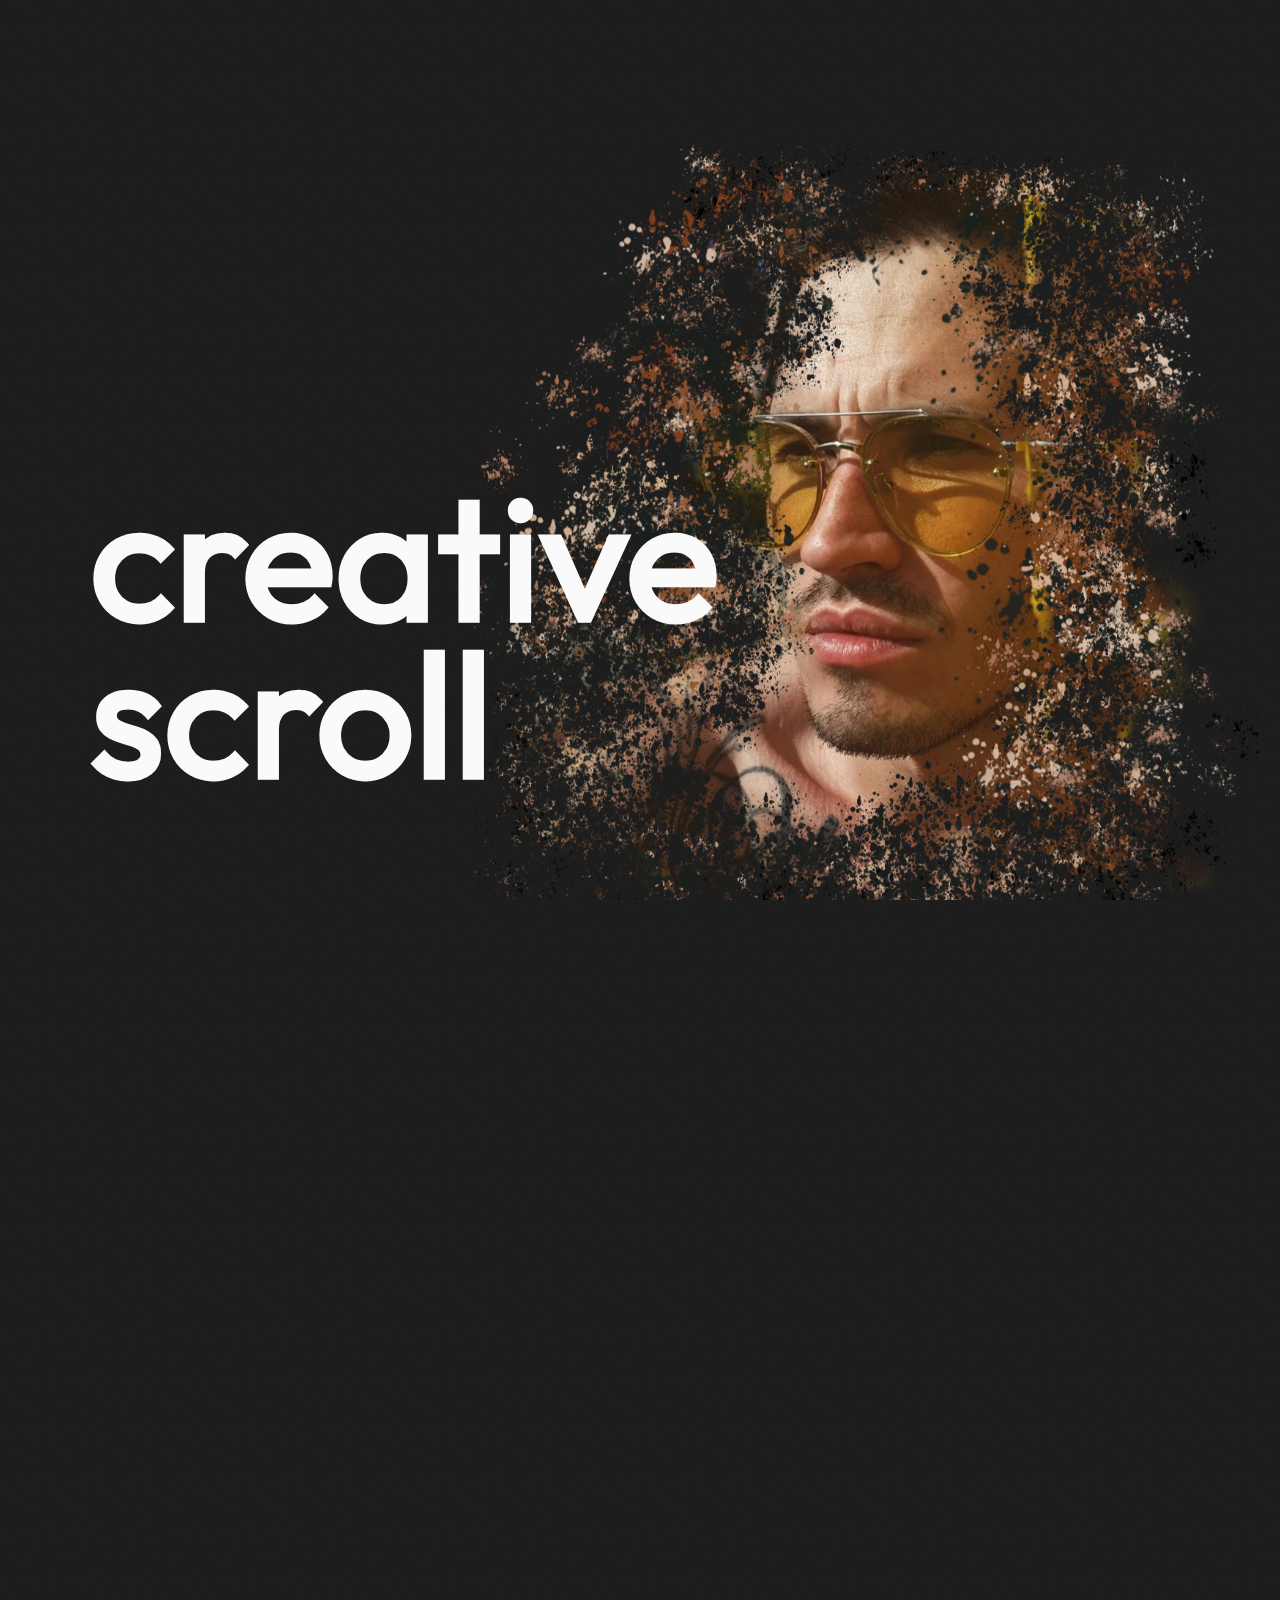
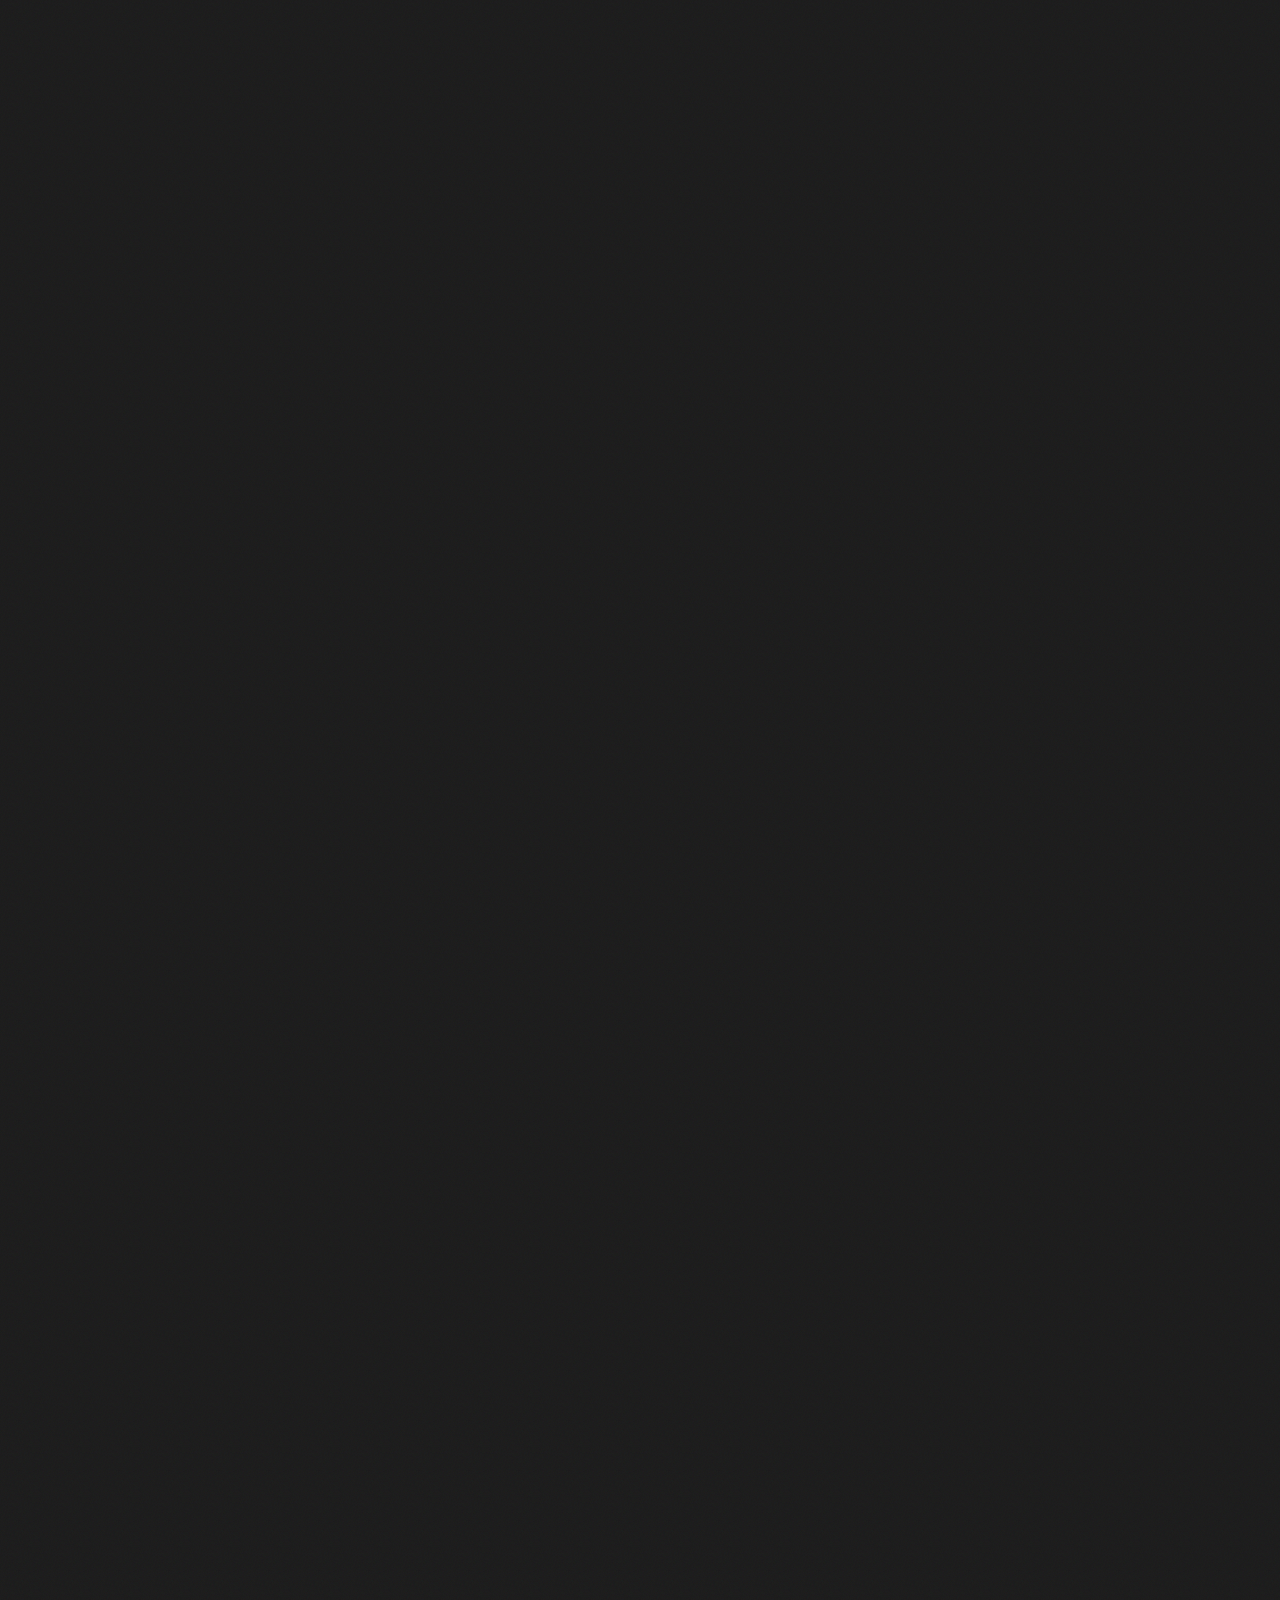
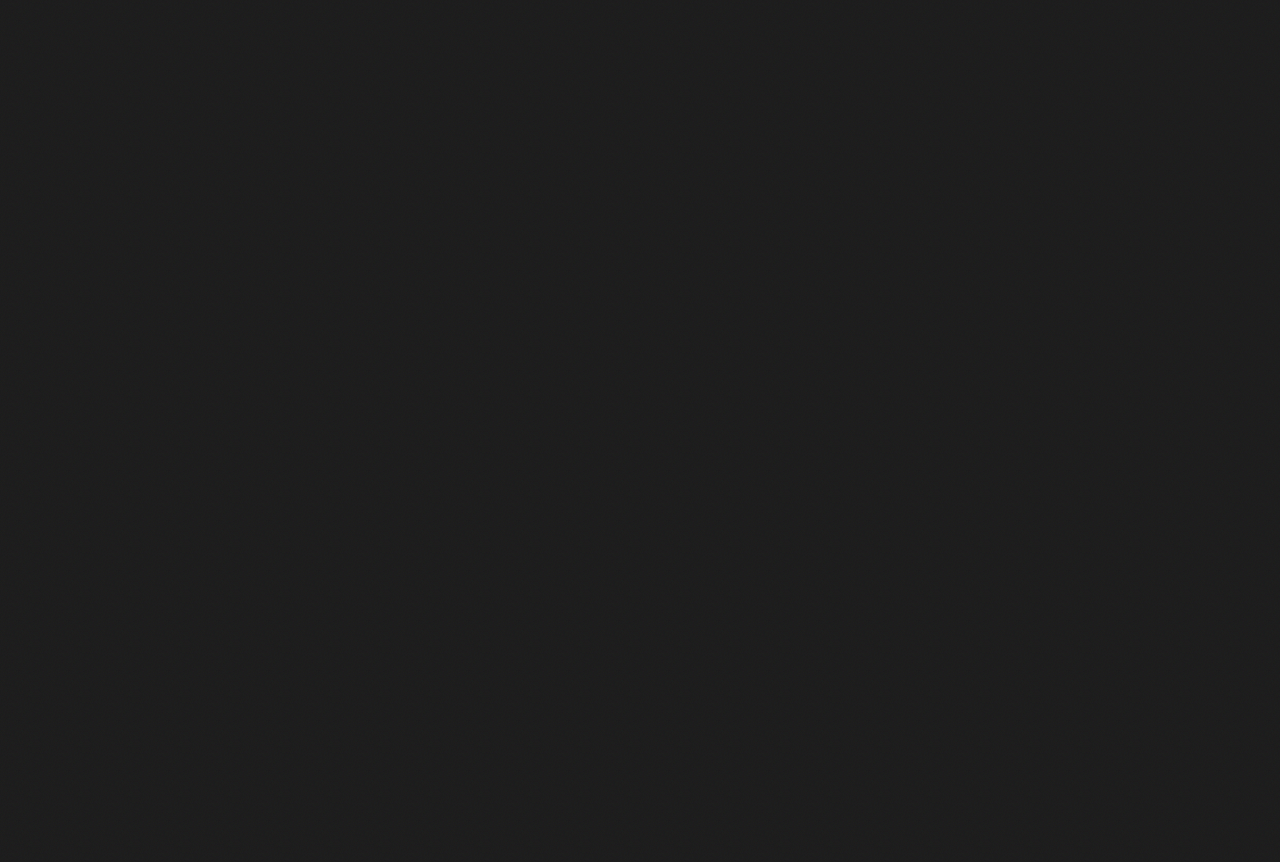
==== index.html @ d6551653 "first commit" ====
<!DOCTYPE html>
<html lang="en">
<head>

	<meta charset="UTF-8">
	<meta http-equiv="X-UA-Compatible" content="IE=edge">
	<meta name="viewport" content="width=device-width, initial-scale=1.0">

	<title>Document</title>

	<script src="libs/gsap/gsap.min.js" defer></script>
	<script src="libs/gsap/ScrollTrigger.min.js" defer></script>
	<script src="libs/gsap/ScrollSmoother.min.js" defer></script>

	<link rel="stylesheet" href="css/main.css">
	<script src="js/app.js" defer></script>

</head>
<body>

	<div class="wrapper">
		<div class="content">

			<header class="hero-section">
				<img data-speed=".6" class="hero" src="img/hero.png" alt="Alt" >
				<div class="container">
					<div data-speed=".75" class="main-header">
						<h1 class="main-title">creative scroll</h1>
					</div>
				</div>
			</header>
		
			<div class="portfolio">
				<div class="container">
					<main class="gallery">
	
						<div data-speed=".9" class="gallery__left">
		
							<img class="gallery__item" src="img/work/1.jpg" alt="Alt">
							<img class="gallery__item" src="img/work/2.jpg" alt="Alt">
		
							<div class="text-block gallery__item">
								<h2 class="text-block__h">Creative floating scroll with amazing parallax effect</h2>
								<p class="text-block__p">Lorem ipsum dolor sit amet, consectetur adipiscing elit, sed do eiusmod tempor amount scrolling.</p>
							</div>
		
							<img class="gallery__item" src="img/work/6.jpg" alt="Alt">
		
						</div>

						<div data-speed="1.1" class="gallery__right">
		
							<div class="text-block gallery__item">
								<h2 class="text-block__h">Creative floating scroll with amazing parallax effect</h2>
								<p class="text-block__p">Lorem ipsum dolor sit amet, consectetur adipiscing elit, sed do eiusmod tempor amount scrolling.</p>
							</div>
		
							<img class="gallery__item" src="img/work/4.jpg" alt="Alt">
							<img class="gallery__item" src="img/work/5.jpg" alt="Alt">
							<img class="gallery__item" src="img/work/3.jpg" alt="Alt">
		
						</div>

					</main>
				</div>
			</div>

		</div>
	</div>

</body>
</html>
---- css/main.css ----
* {
	margin: 0;
	padding: 0;
	box-sizing: border-box;
}
:root {
	--index: calc(1vw + 1vh);
	--color-header: #f4efec;
	--color-text: #cdc6c3;
	--gallery-gap: calc(var(--index) * 7.5)
}
@font-face {
	font-family: raleway-c;
	src: url(../fonts/raleway-regular.woff2);
}
@font-face {
	font-family: outfit-c;
	src: url(../fonts/outfit-regular.woff2);
}
h1, h2, h3, h4, h5, h6 {
	font-family: outfit-c;
}
/* will-change */
.content, .hero, .main-header, .gallery > * {
	will-change: transform;
}
body {
	background-image: url(../img/bg.jpg);
	background-size: 50px;
	color: #fafafa;
	font-family: raleway-c;
	overflow-x: hidden;
}
.hero {
	width: calc(var(--index) * 36);
	position: absolute;
	left: 37vw;
	top: 22vh;
	z-index: -1;
}
.main-header {
	height: 100vh;
}
.container {
	padding: 0 7vw;
}
.main-title {
	font-size: calc(var(--index) * 8);
	position: absolute;
	width: min-content;
	bottom: 12vh;
	line-height: .9;
}
.gallery {
	display: flex;
	padding: calc(var(--index) * 8) 0;
}
.gallery > * {
	flex: 1;
	display: flex;
	align-items: center;
	flex-direction: column;
}
.gallery__item {
	max-width: calc(var(--index) * 21);
	margin-bottom: var(--gallery-gap);
	max-height: 180vh;
	border-radius: 8px;
}
.gallery__left {
	margin-top: calc(var(--gallery-gap) * 1.75);
}
.gallery__right .gallery__item {
	margin: 0;
	margin-top: var(--gallery-gap);
}
.text-block {
	color: var(--color-text);
	position: relative;
}
.text-block__h {
	font-size: 2rem;
	line-height: 2.4rem;
	color: var(--color-header);
	margin-bottom: 1.5rem;
}
.text-block__p {
	line-height: 1.75;
}
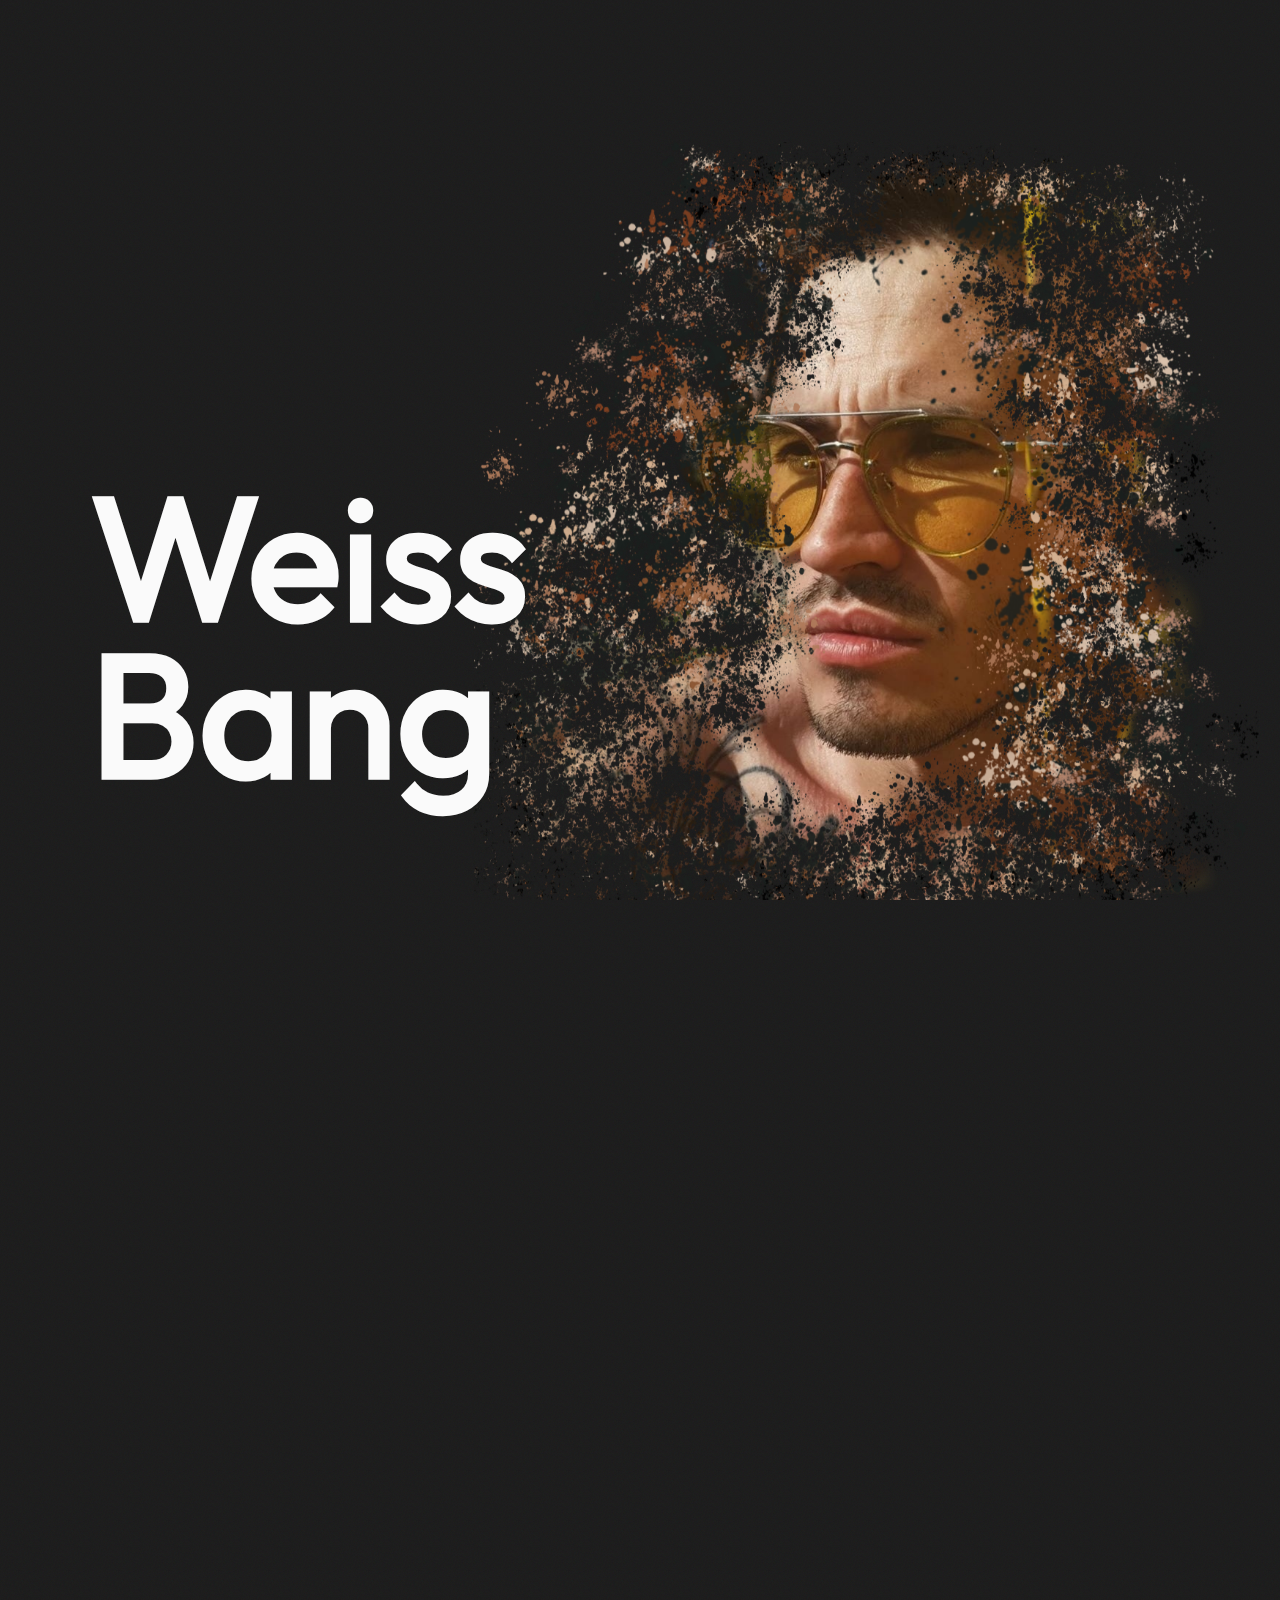
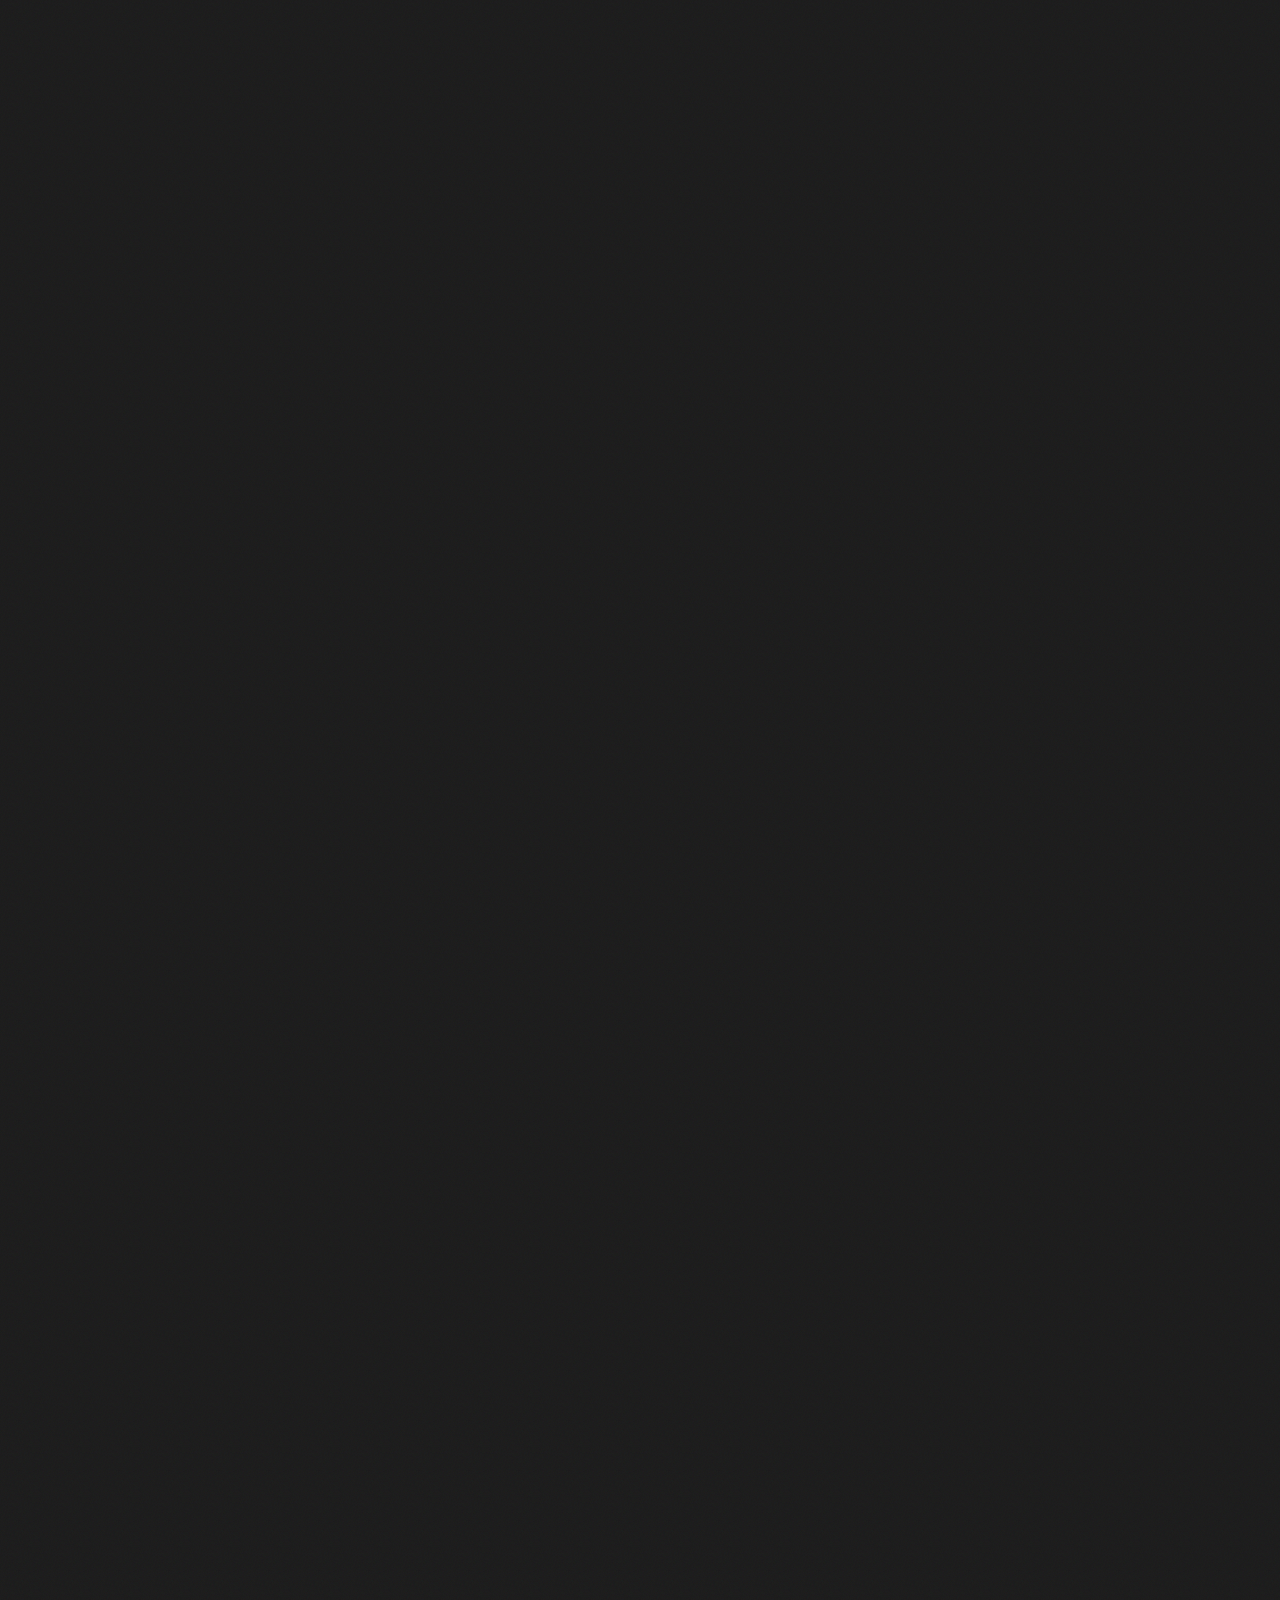
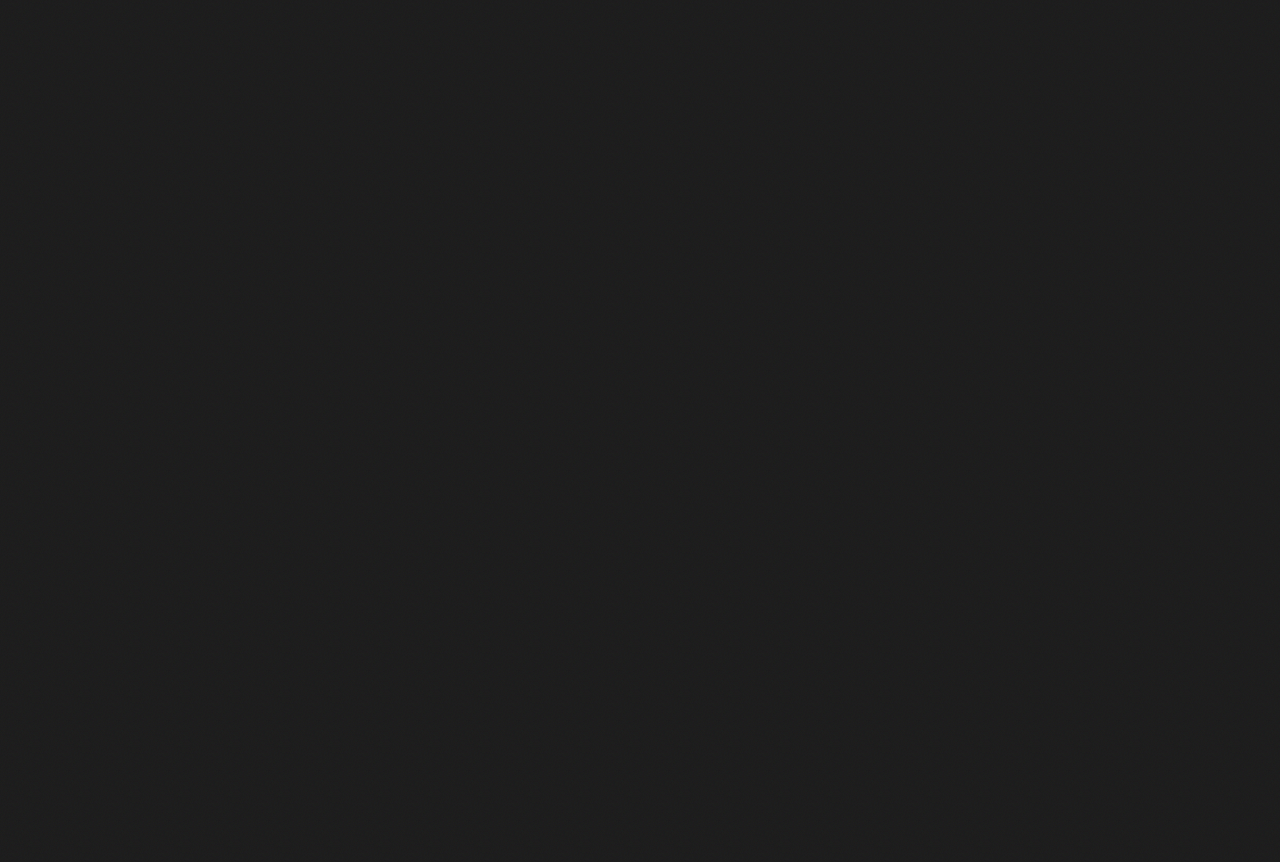
==== commit 6d5cbd3d: "22 may" ====
--- a/index.html
+++ b/index.html
@@ -25,7 +25,7 @@
 				<img data-speed=".6" class="hero" src="img/hero.png" alt="Alt" >
 				<div class="container">
 					<div data-speed=".75" class="main-header">
-						<h1 class="main-title">creative scroll</h1>
+						<h1 class="main-title">Weiss Bang</h1>
 					</div>
 				</div>
 			</header>
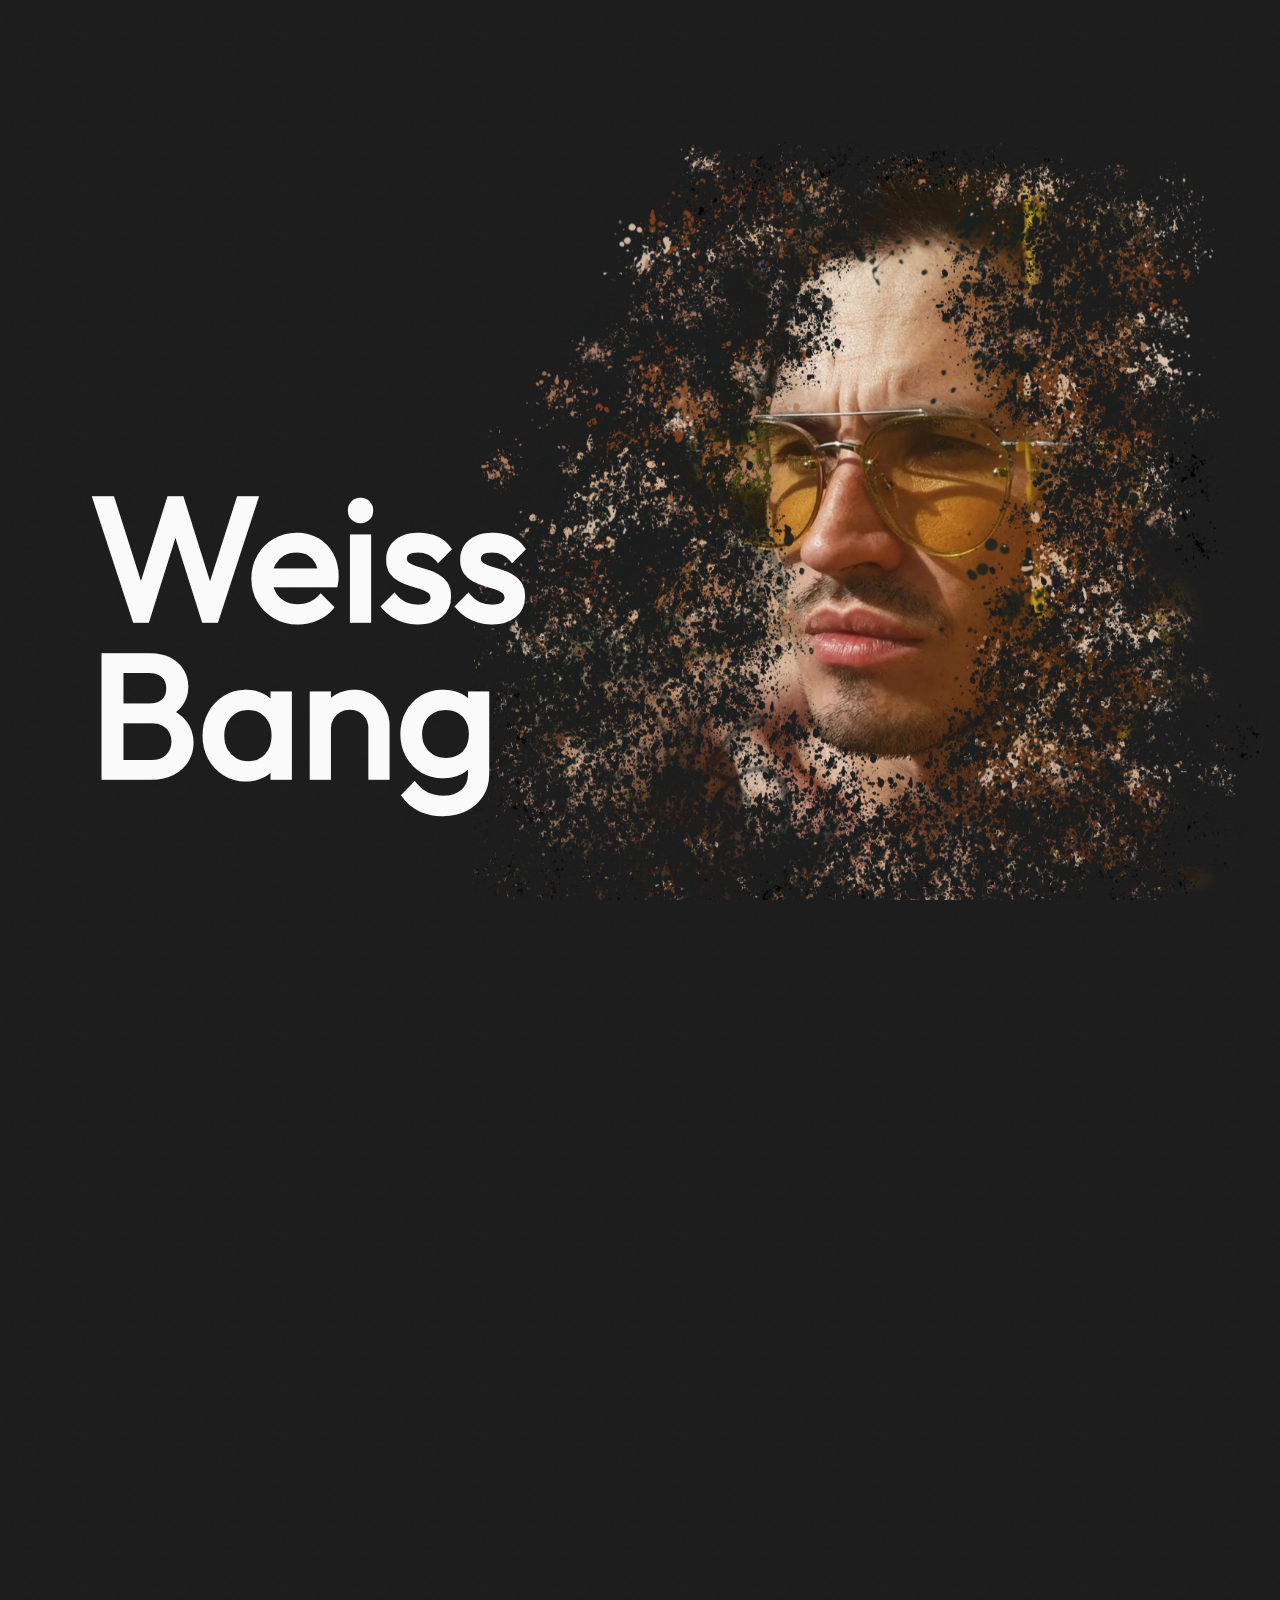
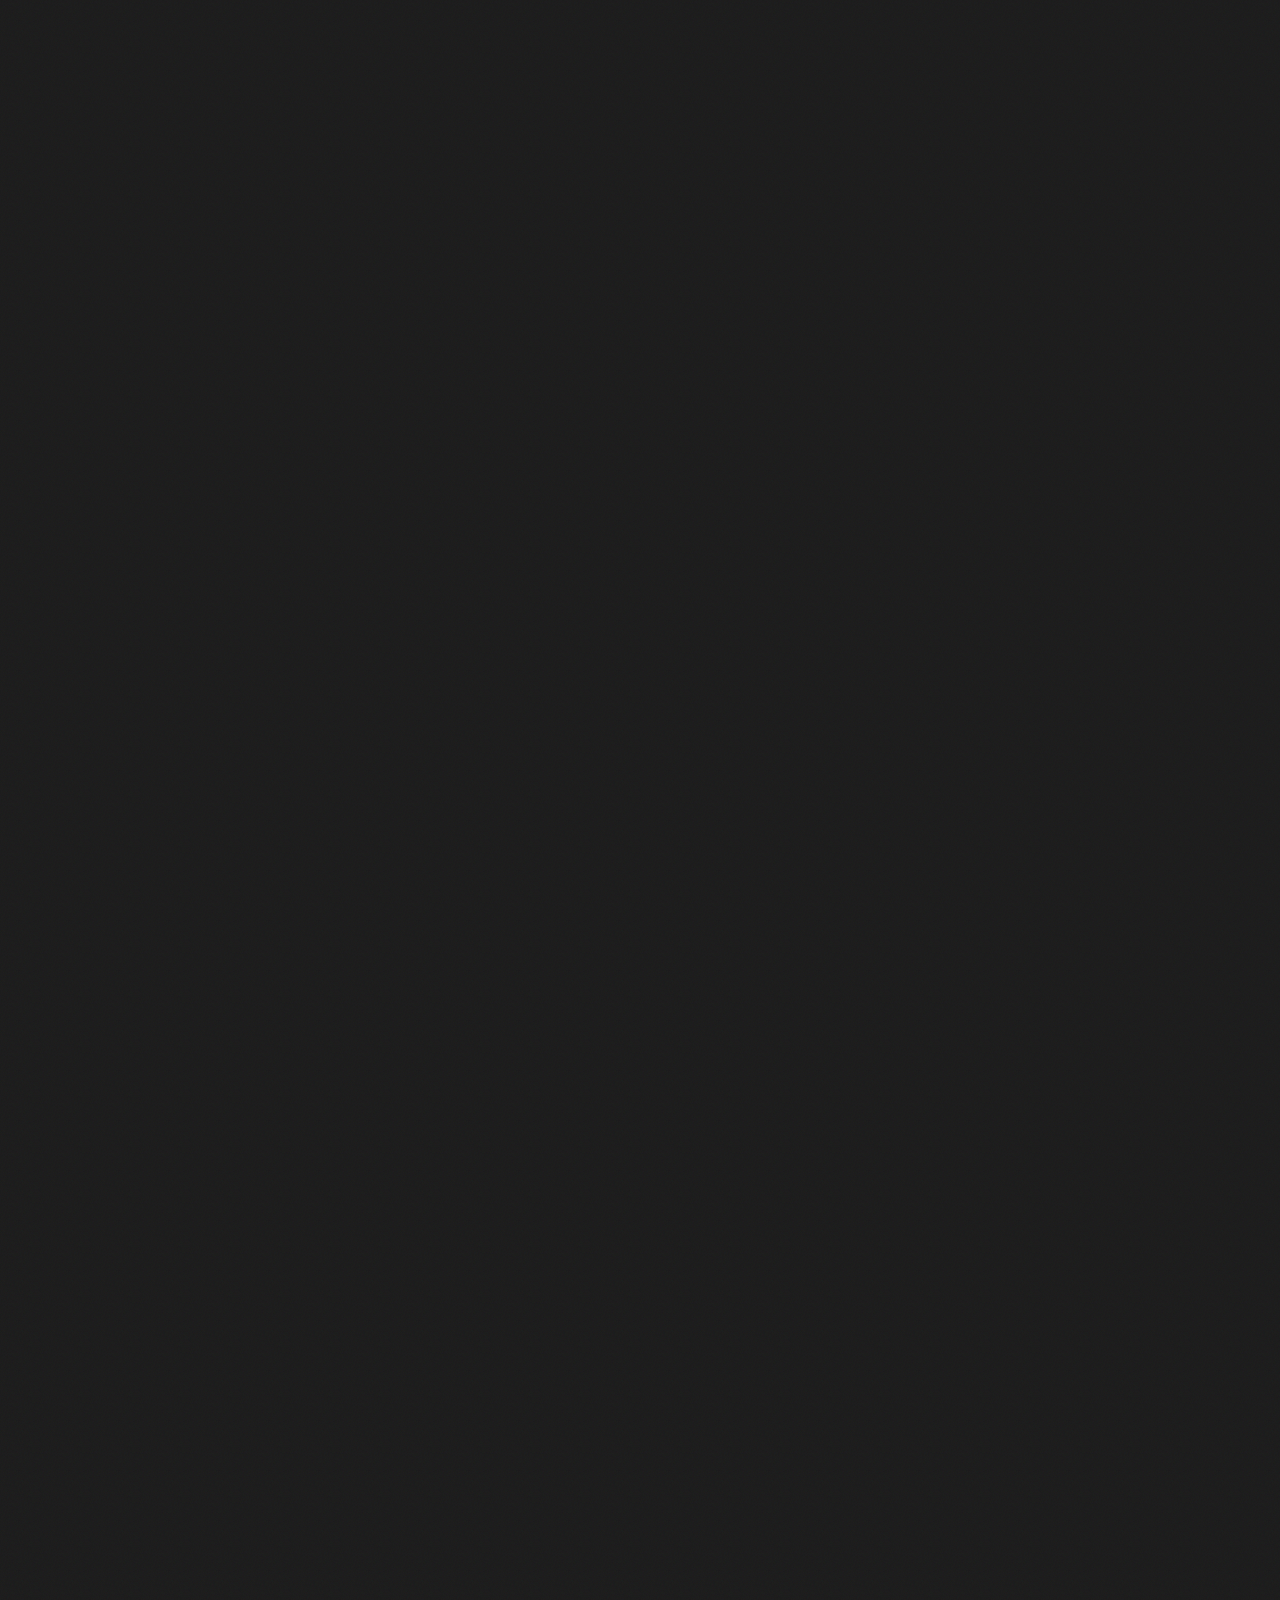
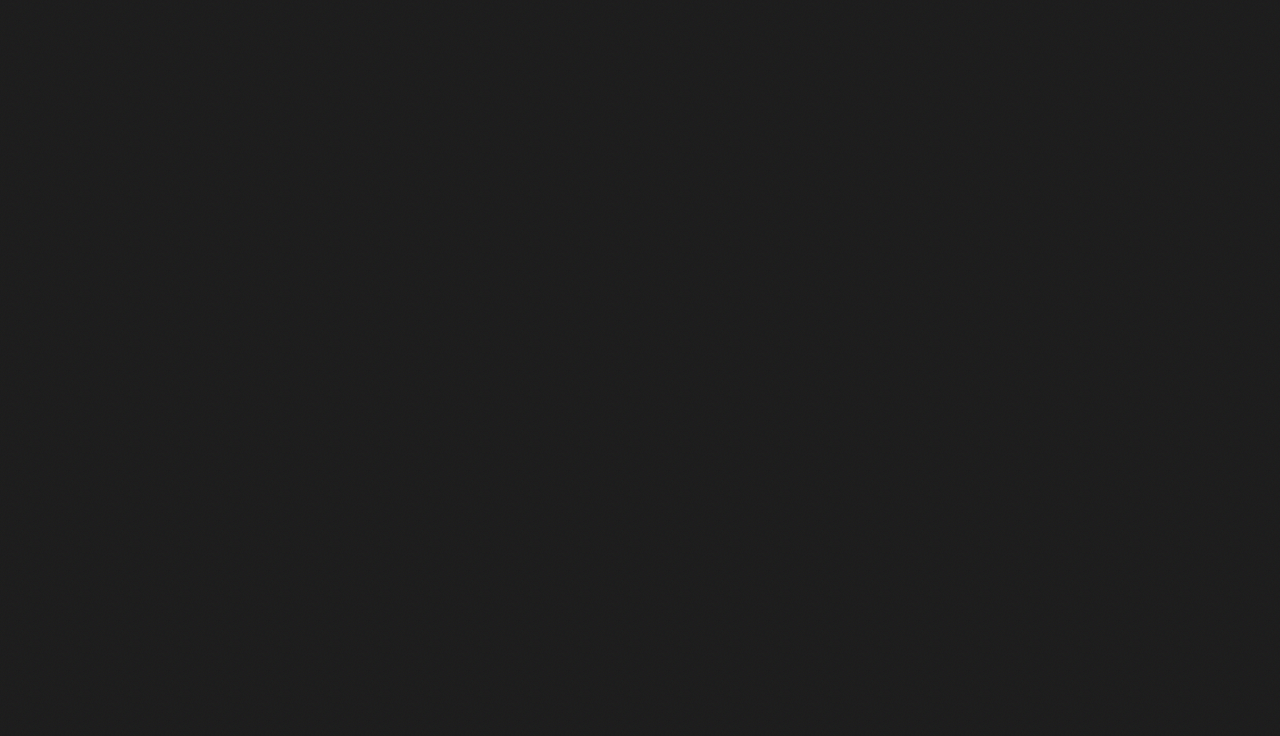
==== commit ee7c9e14: "22 may" ====
--- a/index.html
+++ b/index.html
@@ -6,7 +6,7 @@
 	<meta http-equiv="X-UA-Compatible" content="IE=edge">
 	<meta name="viewport" content="width=device-width, initial-scale=1.0">
 
-	<title>Document</title>
+	<title>Weiss Bang</title>
 
 	<script src="libs/gsap/gsap.min.js" defer></script>
 	<script src="libs/gsap/ScrollTrigger.min.js" defer></script>
@@ -40,8 +40,9 @@
 							<img class="gallery__item" src="img/work/2.jpg" alt="Alt">
 		
 							<div class="text-block gallery__item">
-								<h2 class="text-block__h">Creative floating scroll with amazing parallax effect</h2>
-								<p class="text-block__p">Lorem ipsum dolor sit amet, consectetur adipiscing elit, sed do eiusmod tempor amount scrolling.</p>
+								<h2 class="text-block__h">Звуковые пейзажи и Созвучия красок</h2>
+								<p class="text-block__p">Музыка - это еще один способ для художника выразить свои мысли и эмоции,
+									создать атмосферу и передать настроение.</p>
 							</div>
 		
 							<img class="gallery__item" src="img/work/6.jpg" alt="Alt">
@@ -51,8 +52,9 @@
 						<div data-speed="1.1" class="gallery__right">
 		
 							<div class="text-block gallery__item">
-								<h2 class="text-block__h">Creative floating scroll with amazing parallax effect</h2>
-								<p class="text-block__p">Lorem ipsum dolor sit amet, consectetur adipiscing elit, sed do eiusmod tempor amount scrolling.</p>
+								<h2 class="text-block__h">Одна жизнь - много идей</h2>
+								<p class="text-block__p">Добро пожаловать на сайт человека,
+									чье творчество сочетает в себе дерзкие эксперименты с традиционными техниками живописи.</p>
 							</div>
 		
 							<img class="gallery__item" src="img/work/4.jpg" alt="Alt">
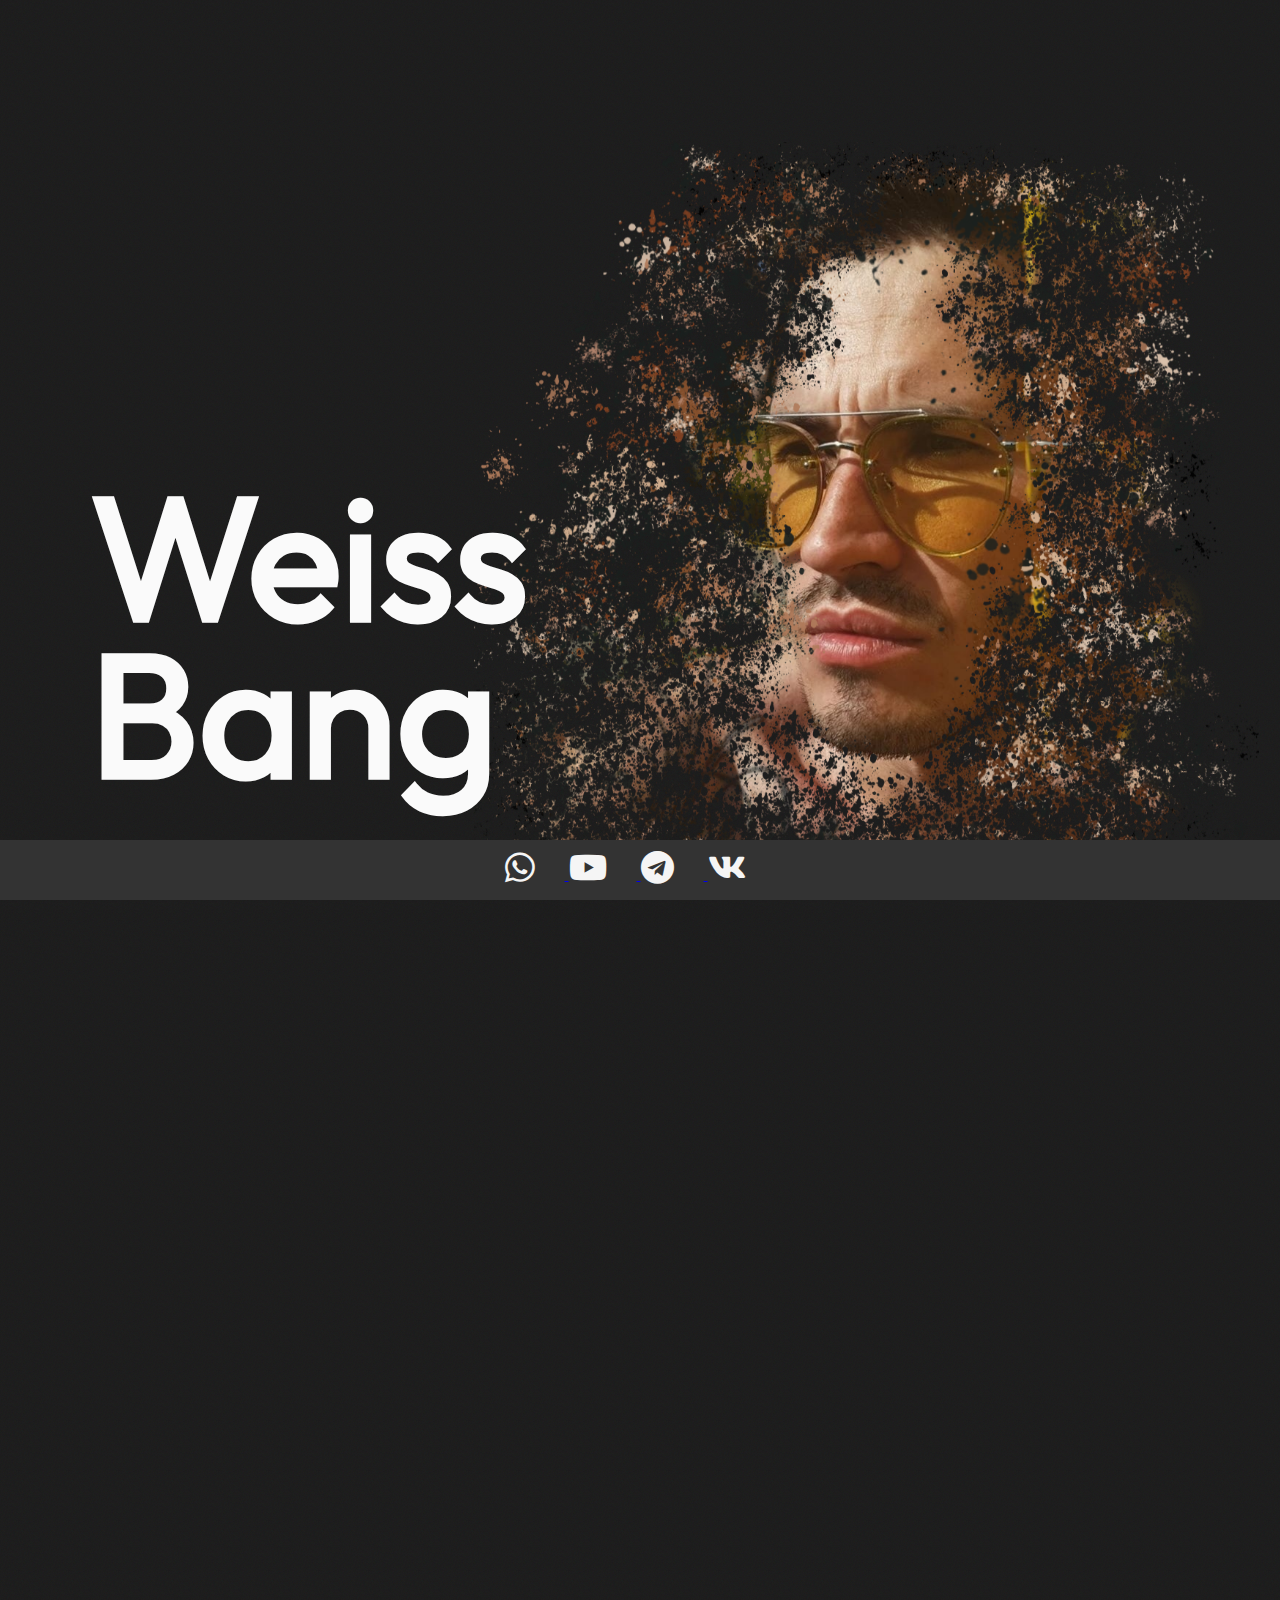
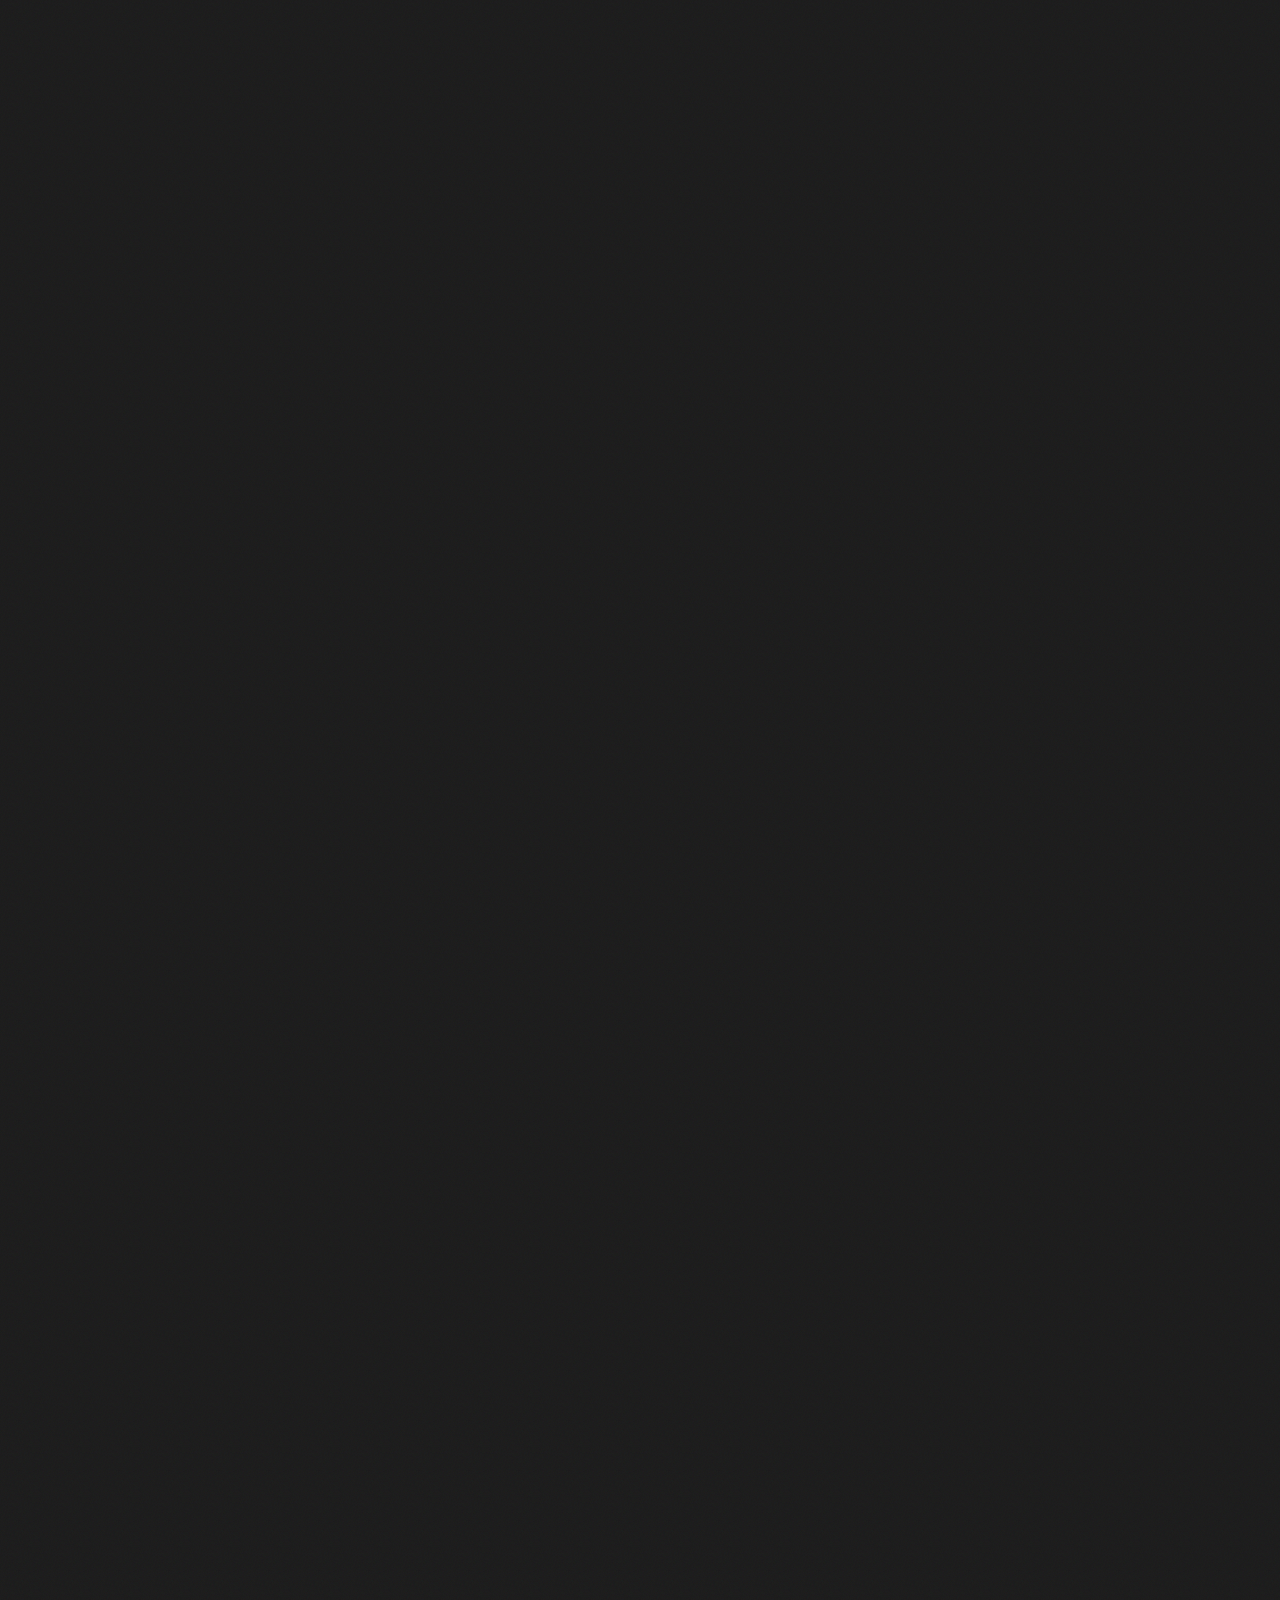
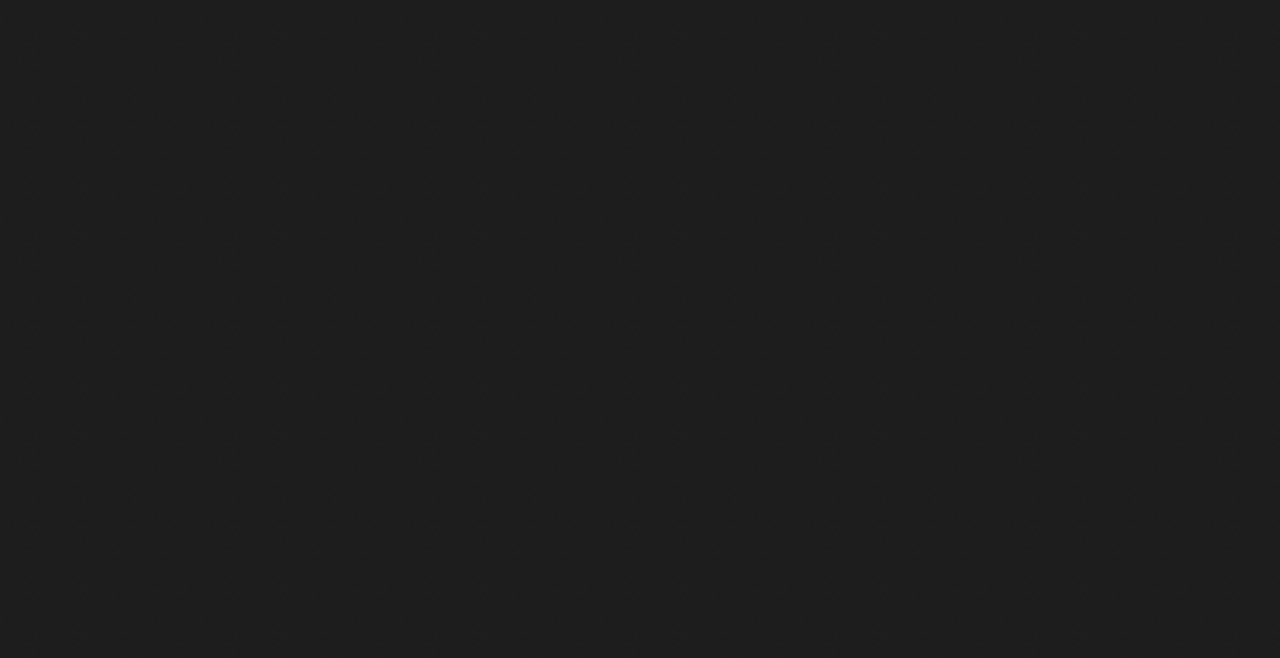
==== commit 18e093c8: "24 may" ====
--- a/index.html
+++ b/index.html
@@ -1,20 +1,17 @@
 <!DOCTYPE html>
 <html lang="en">
 <head>
-
 	<meta charset="UTF-8">
 	<meta http-equiv="X-UA-Compatible" content="IE=edge">
 	<meta name="viewport" content="width=device-width, initial-scale=1.0">
-
 	<title>Weiss Bang</title>
-
 	<script src="libs/gsap/gsap.min.js" defer></script>
 	<script src="libs/gsap/ScrollTrigger.min.js" defer></script>
 	<script src="libs/gsap/ScrollSmoother.min.js" defer></script>
-
 	<link rel="stylesheet" href="css/main.css">
+	<link rel="stylesheet" href="css/footer.css">
+	<link rel="stylesheet" href="https://cdnjs.cloudflare.com/ajax/libs/font-awesome/5.15.3/css/all.min.css" />
 	<script src="js/app.js" defer></script>
-
 </head>
 <body>
 
@@ -69,6 +66,31 @@
 
 		</div>
 	</div>
+	<footer>
+		<div class="container__footer">
+			<div class="row">
+				<div class="col-md-3 footer-social-icons">
+
+					<a href="https://wa.me/your_whatsapp_number">
+						<i class="fab fa-whatsapp"></i>
+					</a>
+
+					<a href="https://www.youtube.com/your_youtube_channel">
+						<i class="fab fa-youtube"></i>
+					</a>
+
+					<a href="https://t.me/your_telegram_channel">
+						<i class="fab fa-telegram"></i>
+					</a>
+
+					<a href="https://vk.com/your_vk_channel">
+						<i class="fab fa-vk"></i>
+					</a>
+
+				</div>
+			</div>
+		</div>
+	</footer>
 
 </body>
 </html>--- a/css/main.css
+++ b/css/main.css
@@ -86,4 +86,45 @@
 }
 .text-block__p {
 	line-height: 1.75;
-}+}
+
+footer {
+	position: fixed;
+	bottom: 0;
+	left: 0;
+	width: 100%;
+	height: 60px; /* Высота футера */
+	background-color: #333; /* Цвет фона футера */
+	z-index: 999; /* Уровень z-index, чтобы футер был выше остального контента */
+}
+
+.container__footer {
+	margin-top: 10px; /* Отступ сверху */
+	margin-bottom: 10px; /* Отступ снизу */
+	display: flex;
+	justify-content: space-around;
+}
+
+.row {
+	display: flex;
+	justify-content: space-between;
+}
+
+.col-md-4 {
+	text-align: center;
+}
+
+footer img {
+	height: 30px; /* Высота логотипов */
+	margin: 5px; /* Отступ между логотипами */
+}
+
+.footer-social-icons i {
+	font-size: 34px; /* задаем размер иконок */
+	margin-right: 30px; /* добавляем небольшой отступ между иконками */
+	color: #f5f5f5 ; /* задаем цвет иконок */
+}
+
+.footer-social-icons i:hover {
+	color: red; /* меняем цвет иконок при наведении курсора мыши */
+}
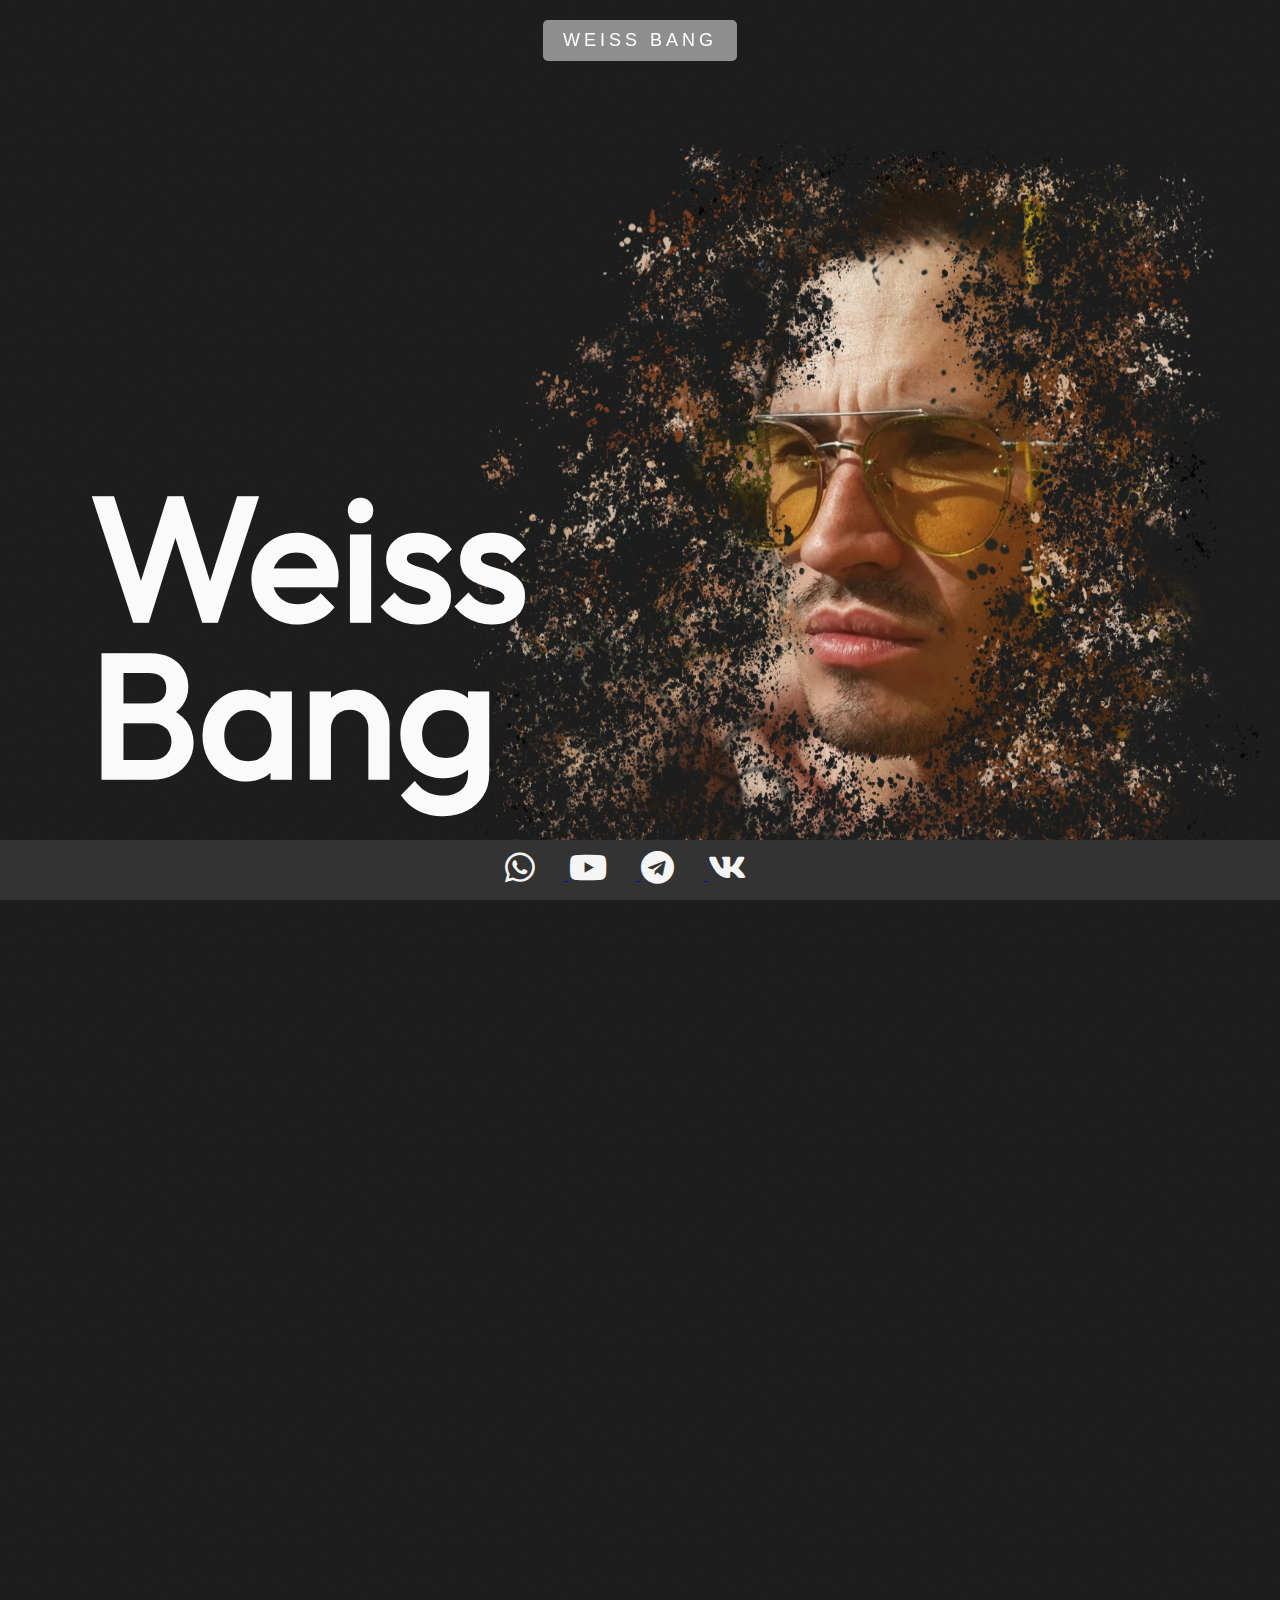
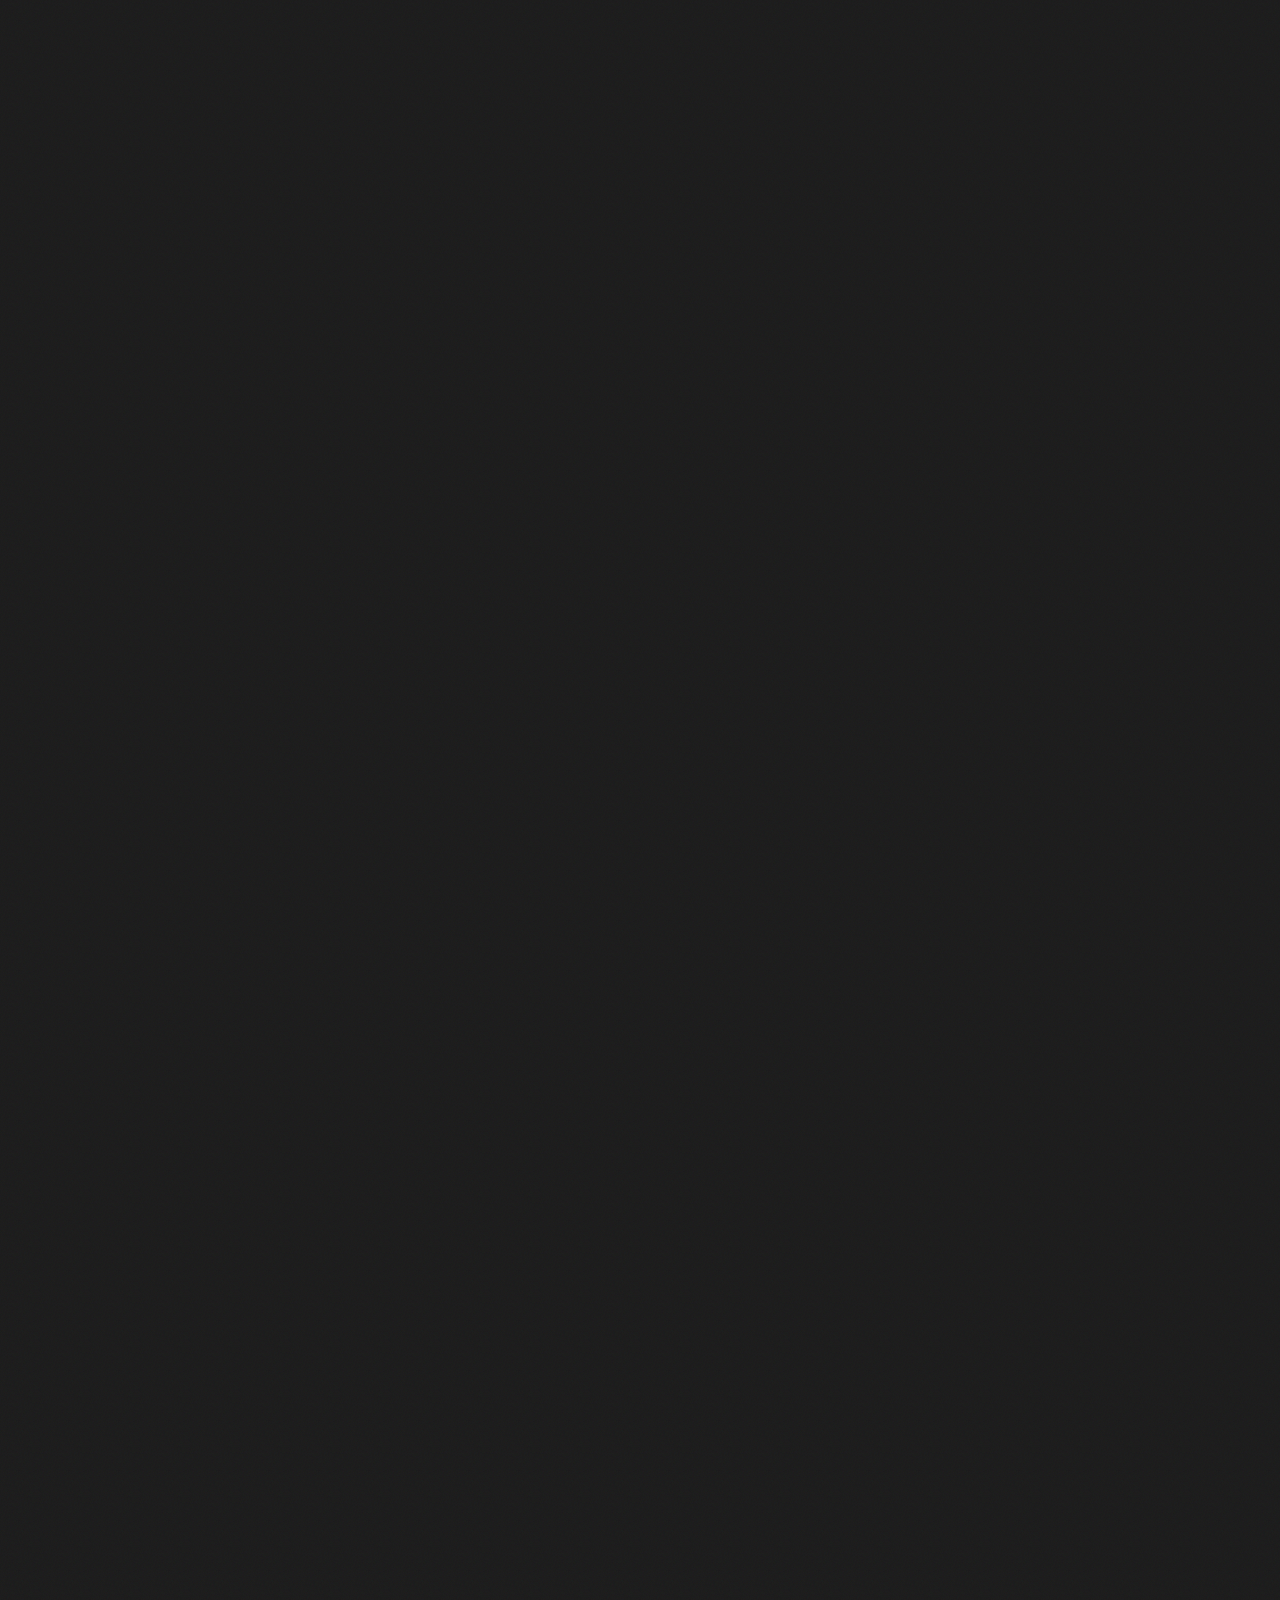
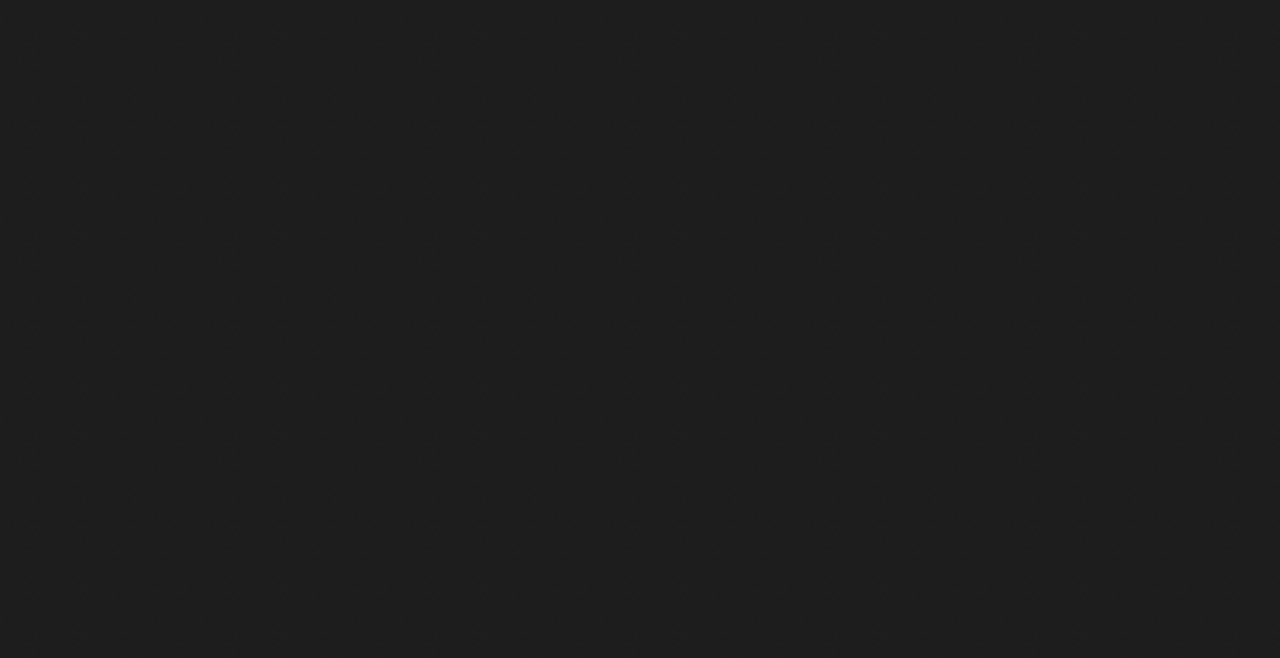
==== commit ce556a3b: "24 may sounds" ====
--- a/index.html
+++ b/index.html
@@ -61,6 +61,21 @@
 						</div>
 
 					</main>
+
+					<main>
+						<div>
+
+							<a href="htmlsounds.html" class='btn'>
+								<span class='button__line button__line--top'></span>
+								<span class='button__line button__line--right'></span>
+								<span class='button__line button__line--bottom'></span>
+								<span class='button__line button__line--left'></span>
+								WEISS BANG
+							</a>
+
+						</div>
+					</main>
+
 				</div>
 			</div>
 
--- a/css/main.css
+++ b/css/main.css
@@ -128,3 +128,82 @@
 .footer-social-icons i:hover {
 	color: red; /* меняем цвет иконок при наведении курсора мыши */
 }
+
+
+/* !*-----------------------стили для кнопки --------------------------*!*/
+.btn{
+  position: absolute;
+  display: inline-block;
+  top: 20px;
+  left: 50%;
+  transform: translateX(-50%);
+  padding: 10px 20px;
+  background-color: rgba(255, 255, 255, 0.5);
+  color: #fff;
+  border: none;
+  border-radius: 5px;
+  cursor: pointer;
+  font-size: 18px;
+  font-family: 'Bebas Neue', sans-serif;
+  text-decoration: none;
+  letter-spacing: 4px;
+  overflow: hidden;
+}
+.button__line{
+  position: absolute;
+  display: block;
+}
+.button__line--top{
+  top: 0;
+  left: -100%;
+  width: 100%;
+  height: 2px;
+  background: linear-gradient(90deg, transparent, red);
+}
+.btn:hover .button__line--top{
+  left: 100%;
+  transition: 1s;
+  transition-delay: 0.25s;
+}
+.button__line--bottom{
+  bottom: 0;
+  right: -100%;
+  width: 100%;
+  height: 2px;
+  background: linear-gradient(270deg, transparent, red);
+}
+.btn:hover .button__line--bottom{
+  right: 100%;
+  transition: 1s;
+  transition-delay: 0.25s;
+}
+.button__line--left{
+  bottom: -100%;
+  left: 0;
+  width: 2px;
+  height: 100%;
+  background: linear-gradient(0deg, transparent, red);
+}
+.btn:hover .button__line--left{
+  bottom: 100%;
+  transition: 1s;
+  transition-delay: 0s;
+}
+.button__line--right{
+  top: -100%;
+  right: 0;
+  width: 2px;
+  height: 100%;
+  background: linear-gradient(180deg, transparent, red);
+}
+.btn:hover .button__line--right{
+  top: 100%;
+  transition: 1s;
+  transition-delay: 0s;
+}
+.btn:hover{
+  box-shadow: 0 0 10px #2196f3, 0 0 40px #2196f3, 0 0 80px #2196f3;
+  background-color: #2196f3;
+  transition-delay: 1s;
+}
+
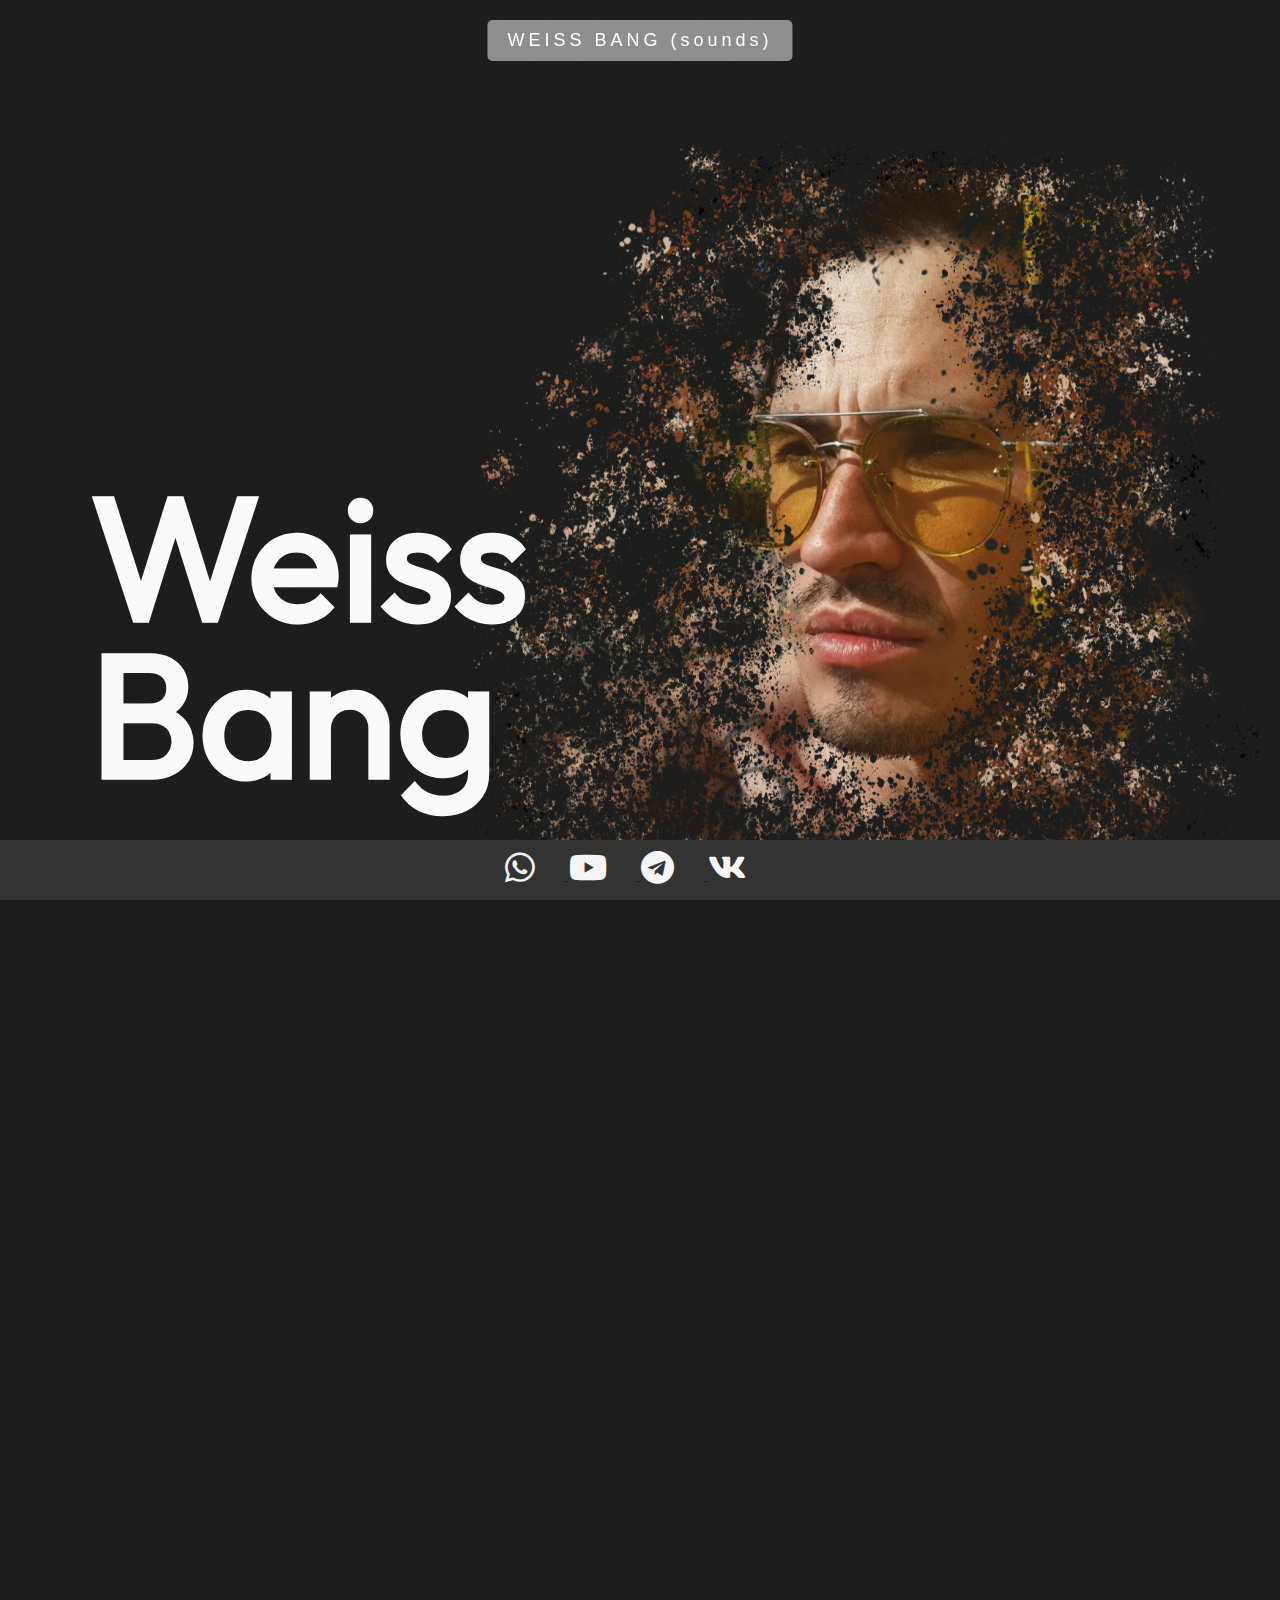
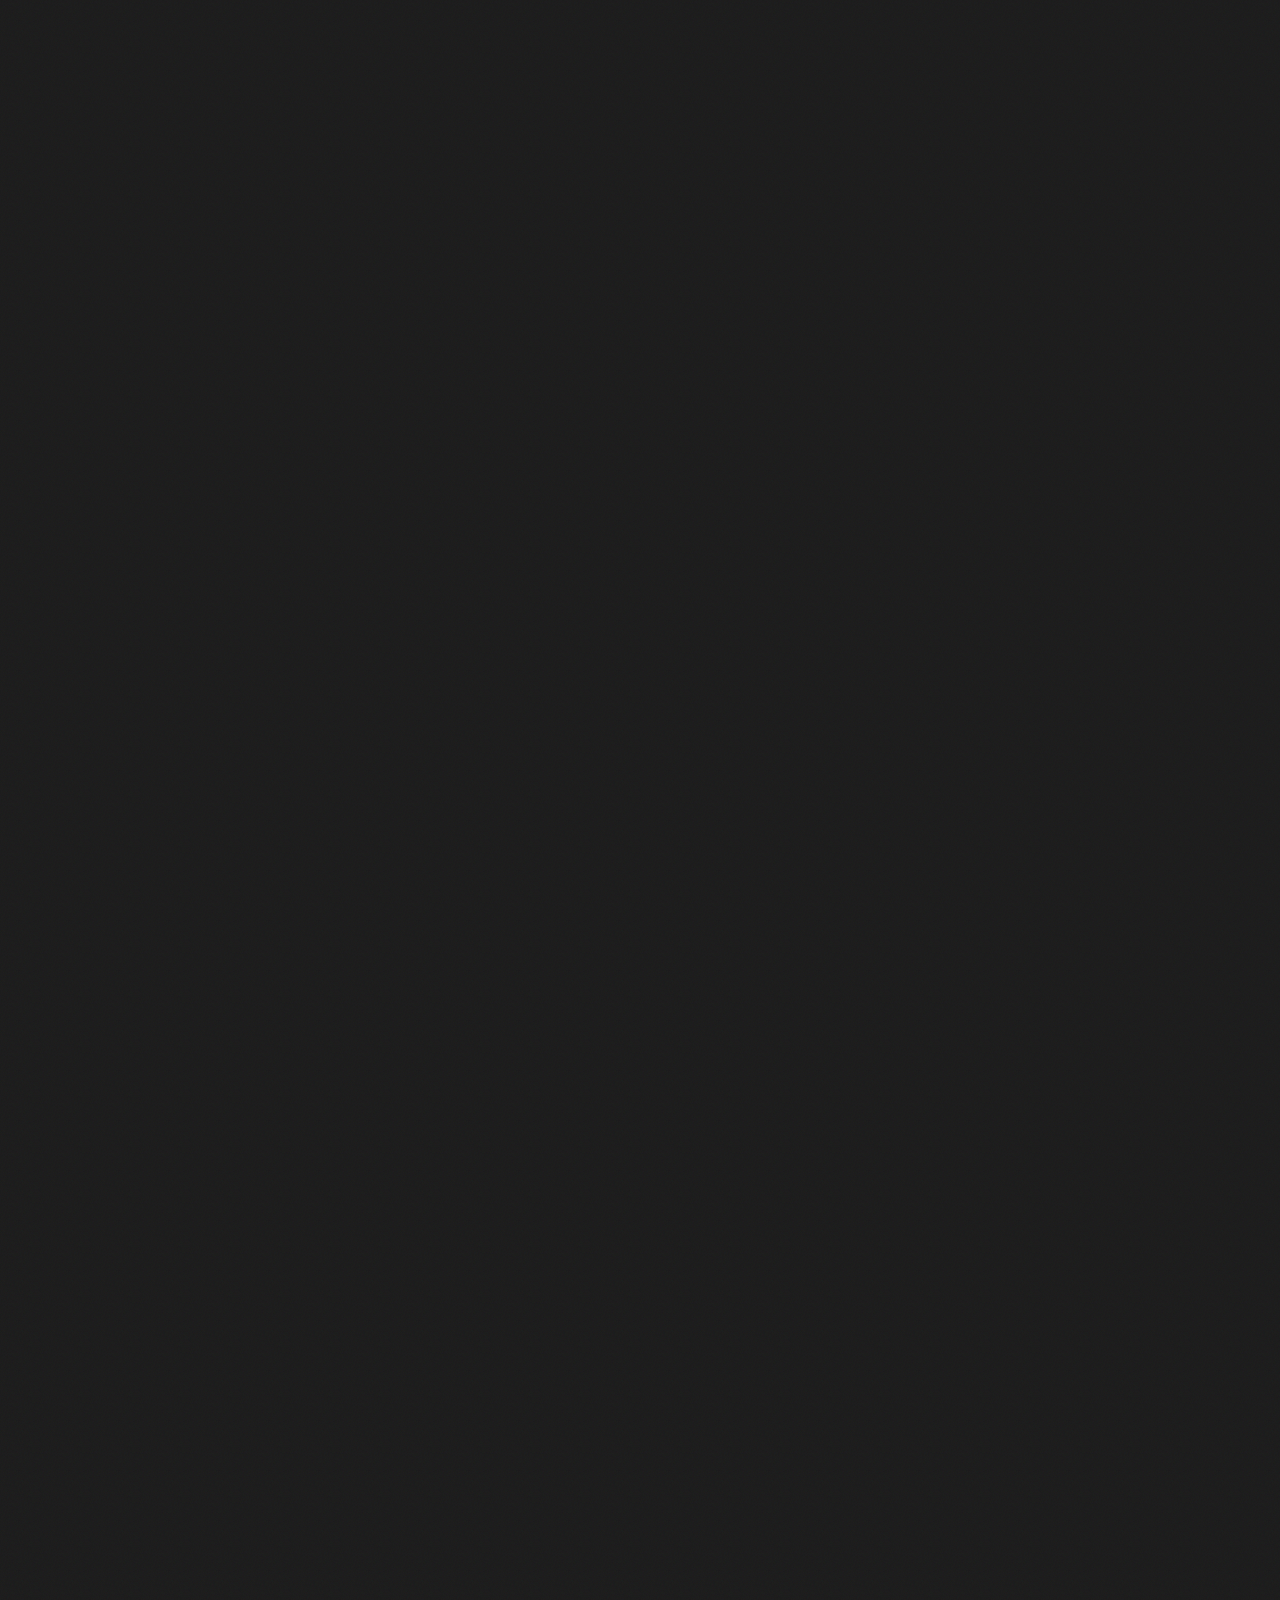
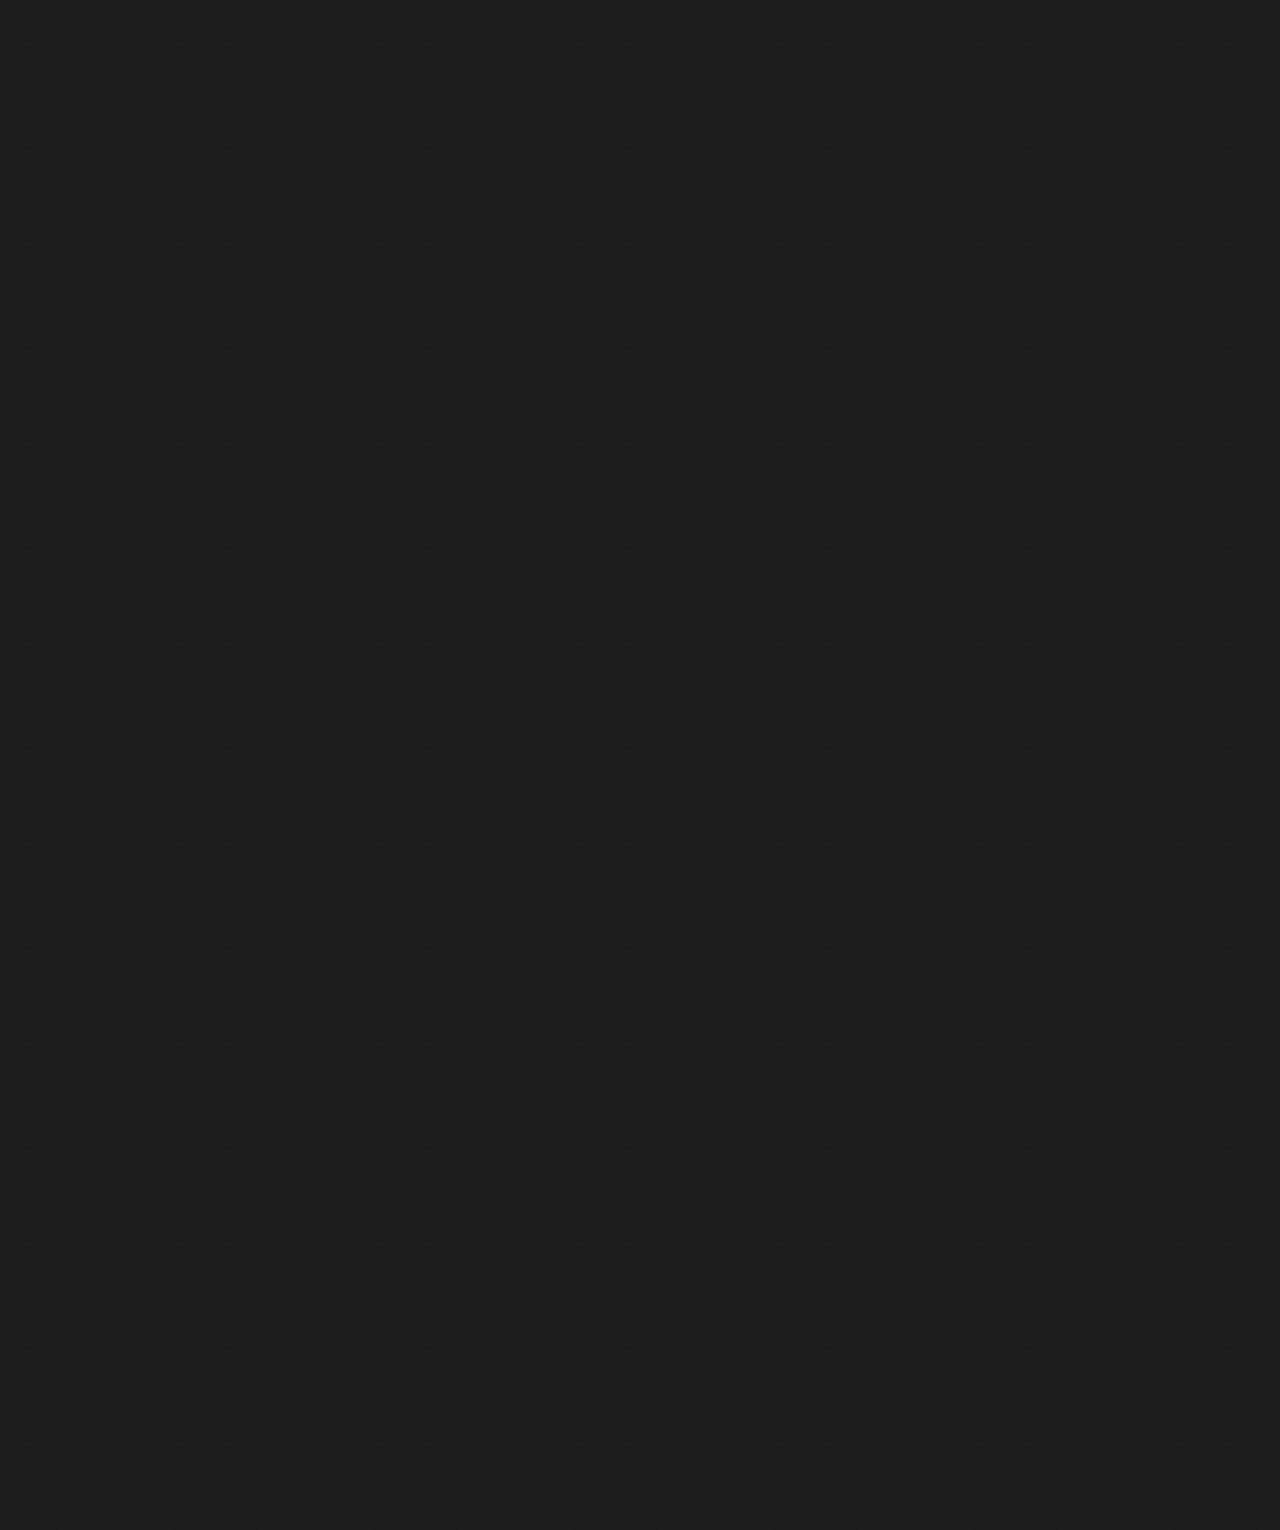
==== commit ad8b145d: "26 may opisanie" ====
--- a/index.html
+++ b/index.html
@@ -32,31 +32,71 @@
 					<main class="gallery">
 	
 						<div data-speed=".9" class="gallery__left">
+
+							<div class="text-block gallery__item">
+<!--								<h2 class="text-block__h">Одна жизнь - много идей</h2>-->
+								<p class="text-block__p">"Weiss Bang" - это главный брендовый проект всего, что создаётся как в мультимедиа, так и в свободной сфере творчества.
+									Пространство "Weiss Bang" - Это всегда НОВЫЕ и СВЕЖИЕ идеи, где творчество - не стоит на месте, а способ его выражения - это создания объектов, образов и вкусов.</p>
+							</div>
 		
 							<img class="gallery__item" src="img/work/1.jpg" alt="Alt">
+
+							<div class="text-block gallery__item">
+<!--								<h2 class="text-block__h">Одна жизнь - много идей</h2>-->
+								<p class="text-block__p">✟W$$BNGM$ (The Weiss Bang Muse)
+									- это проект инструментальной музыки, где используются как живые, так и электронные инструменты,
+									в сочетании которых получается композиция, способная создавать настроения, неся и являя собою всю гамму чувств и образов при прослушивании.</p>
+							</div>
+
 							<img class="gallery__item" src="img/work/2.jpg" alt="Alt">
 		
 							<div class="text-block gallery__item">
-								<h2 class="text-block__h">Звуковые пейзажи и Созвучия красок</h2>
+<!--								<h2 class="text-block__h">Звуковые пейзажи и Созвучия красок</h2>-->
 								<p class="text-block__p">Музыка - это еще один способ для художника выразить свои мысли и эмоции,
 									создать атмосферу и передать настроение.</p>
 							</div>
 		
 							<img class="gallery__item" src="img/work/6.jpg" alt="Alt">
+
+							<div class="text-block gallery__item">
+								<h2 class="text-block__h">Одна жизнь - много идей</h2>
+								<p class="text-block__p">Добро пожаловать на сайт человека,
+									чье творчество сочетает в себе дерзкие эксперименты с традиционными техниками живописи.</p>
+							</div>
 		
 						</div>
 
 						<div data-speed="1.1" class="gallery__right">
 		
 							<div class="text-block gallery__item">
+<!--								<h2 class="text-block__h">Одна жизнь - много идей</h2>-->
+								<p class="text-block__p">ⱤɆ₵₭Ɏ ฿₳₦₲ - это полноценный авторский дебютный проект, где исполнитель пробует себя в разных жанрах,
+									постепенно развиваясь в данном направлении. Альбомы которые будут в последующем опубликованы для прослушивания,
+									будут отражать весь внутренний чувственный мир исполнителя на всем протяжении занятия музыкой в данном направлении.</p>
+							</div>
+		
+							<img class="gallery__item" src="img/work/4.jpg" alt="Alt">
+
+							<div class="text-block gallery__item">
+<!--								<h2 class="text-block__h">Одна жизнь - много идей</h2>-->
+								<p class="text-block__p">От чувственных и романтических баллад, до агрессивного фонка. Слушатель непременно найдет что то привлекающее на свой вкус.</p>
+							</div>
+
+							<img class="gallery__item" src="img/work/5.jpg" alt="Alt">
+
+							<div class="text-block gallery__item">
 								<h2 class="text-block__h">Одна жизнь - много идей</h2>
 								<p class="text-block__p">Добро пожаловать на сайт человека,
 									чье творчество сочетает в себе дерзкие эксперименты с традиционными техниками живописи.</p>
 							</div>
-		
-							<img class="gallery__item" src="img/work/4.jpg" alt="Alt">
-							<img class="gallery__item" src="img/work/5.jpg" alt="Alt">
+
 							<img class="gallery__item" src="img/work/3.jpg" alt="Alt">
+
+							<div class="text-block gallery__item">
+								<h2 class="text-block__h">Одна жизнь - много идей</h2>
+								<p class="text-block__p">Добро пожаловать на сайт человека,
+									чье творчество сочетает в себе дерзкие эксперименты с традиционными техниками живописи.</p>
+							</div>
 		
 						</div>
 
@@ -70,7 +110,7 @@
 								<span class='button__line button__line--right'></span>
 								<span class='button__line button__line--bottom'></span>
 								<span class='button__line button__line--left'></span>
-								WEISS BANG
+								WEISS BANG (sounds)
 							</a>
 
 						</div>
@@ -80,25 +120,28 @@
 			</div>
 
 		</div>
+
 	</div>
+
+
 	<footer>
 		<div class="container__footer">
 			<div class="row">
 				<div class="col-md-3 footer-social-icons">
 
-					<a href="https://wa.me/your_whatsapp_number">
+					<a href="https://chat.whatsapp.com/DQMV3M38L2TCsEn5JMpkm5" target="_blank">
 						<i class="fab fa-whatsapp"></i>
 					</a>
 
-					<a href="https://www.youtube.com/your_youtube_channel">
+					<a href="https://youtube.com/@THWSSBNGMS" target="_blank">
 						<i class="fab fa-youtube"></i>
 					</a>
 
-					<a href="https://t.me/your_telegram_channel">
+					<a href="https://t.me/+79080229948" target="_blank">
 						<i class="fab fa-telegram"></i>
 					</a>
 
-					<a href="https://vk.com/your_vk_channel">
+					<a href="https://vk.com/idtheweissbangmuse" target="_blank">
 						<i class="fab fa-vk"></i>
 					</a>
 
